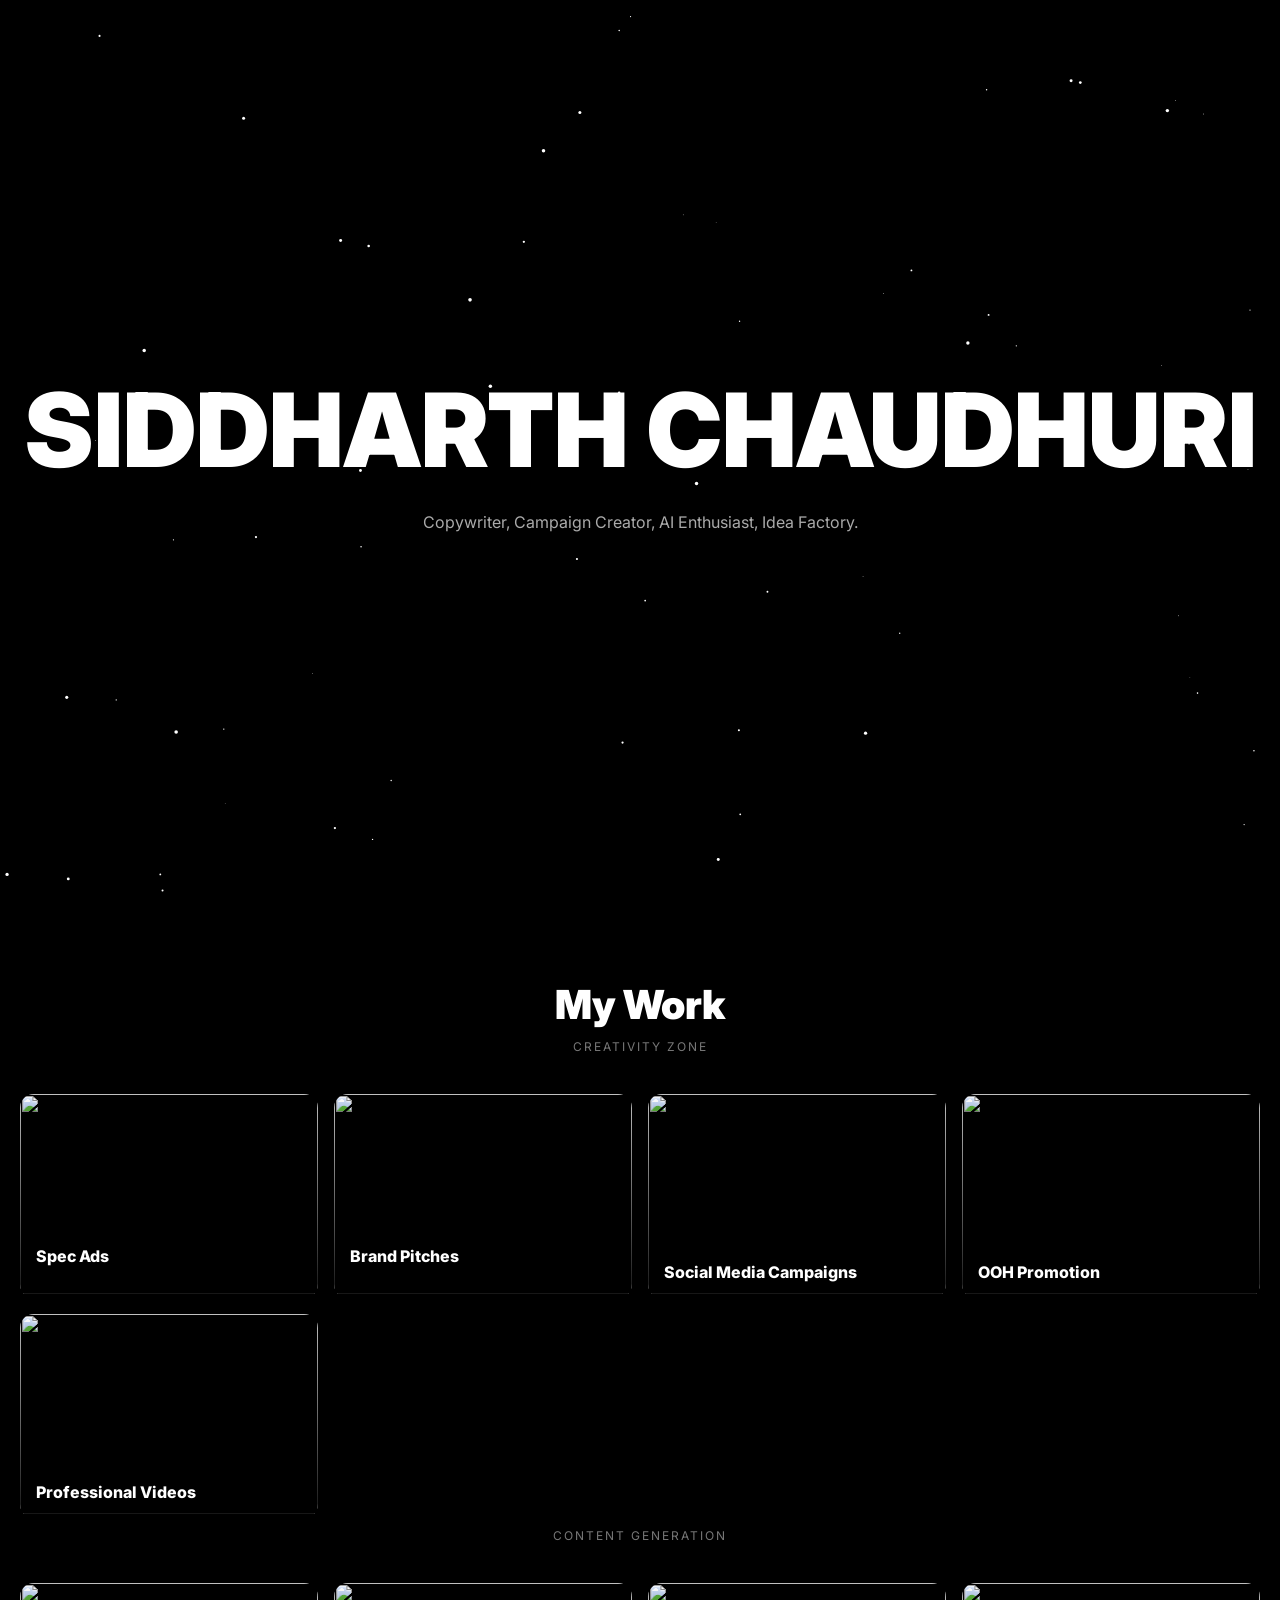
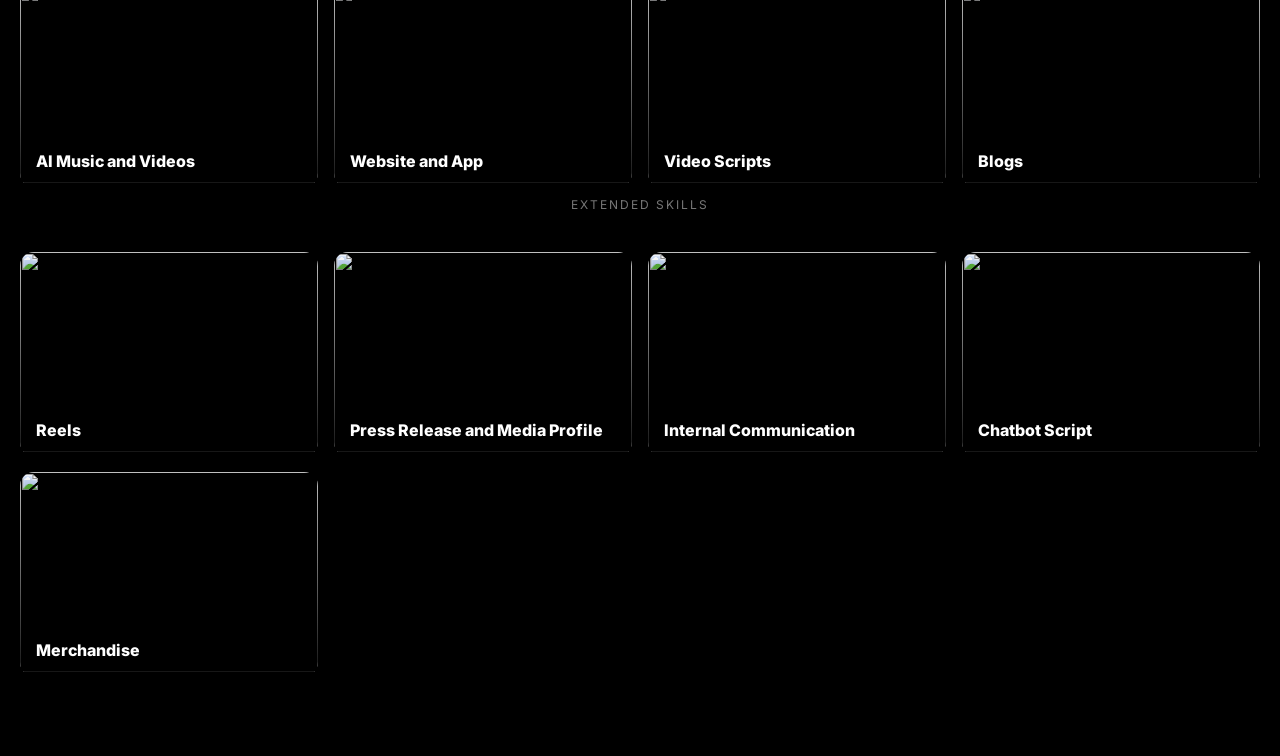
==== index.html @ 596e74a8 "Update index.html" ====
<!DOCTYPE html>
<html>
<head>
  <title>Siddharth | Portfolio</title>
  <meta name="viewport" content="width=device-width, initial-scale=1.0">

  <style>
    @import url('https://fonts.googleapis.com/css2?family=Inter:wght@400;600;800;900&display=swap');

    body {
      margin: 0;
      background: black;
      color: white;
      font-family: 'Inter', sans-serif;
    }

    canvas {
      position: fixed;
      inset: 0;
      z-index: 1;
    }

    .hero {
      height: 100vh;
      display: flex;
      justify-content: center;
      align-items: center;
      flex-direction: column;
      position: relative;
      z-index: 2;
      text-align: center;
    }

    h1 {
      font-size: clamp(48px, 8vw, 120px);
      font-weight: 900;
      margin: 0;
    }

    .subtitle {
      color: #aaa;
      margin-top: 20px;
    }

    .section {
      padding: 80px 20px;
      position: relative;
      z-index: 2;
    }

    .title {
      text-align: center;
      font-size: 40px;
      font-weight: 900;
    }

    .group-label {
      text-align: center;
      font-size: 12px;
      color: #777;
      margin: 10px 0 40px;
      letter-spacing: 2px;
    }

    .grid {
      display: grid;
      grid-template-columns: repeat(4, 1fr);
      gap: 16px;
      max-width: 1400px;
      margin: auto;
    }

    .card {
      border-radius: 14px;
      overflow: hidden;
      cursor: pointer;
      position: relative;
    }

    .card img {
      width: 100%;
      height: 200px;
      object-fit: cover;
      transition: 0.4s;
    }

    .card:hover img {
      transform: scale(1.05);
    }

    .overlay {
      position: absolute;
      inset: 0;
      padding: 16px;
      display: flex;
      flex-direction: column;
      justify-content: flex-end;
      background: linear-gradient(to top, rgba(0,0,0,0.9), transparent);
    }

    .card-title {
      font-weight: 800;
      font-size: 16px;
    }

    .card-desc {
      font-size: 13px;
      color: #ccc;
      opacity: 0;
      transform: translateY(10px);
      transition: 0.3s;
    }

    .card:hover .card-desc {
      opacity: 1;
      transform: translateY(0);
    }

    .modal {
      position: fixed;
      inset: 0;
      background: rgba(0,0,0,0.9);
      display: none;
      justify-content: center;
      align-items: center;
      z-index: 10;
    }

    .modal-box {
      background: #111;
      width: 90%;
      max-width: 750px;
      border-radius: 12px;
      overflow: hidden;
    }

    .modal-header {
      padding: 20px;
      border-bottom: 1px solid #222;
    }

    .modal-title {
      font-weight: 800;
      font-size: 20px;
    }

    .modal-desc {
      font-size: 14px;
      color: #aaa;
      margin-top: 4px;
    }

    .modal-content {
      padding: 20px;
      max-height: 60vh;
      overflow-y: auto;
    }

    .subsection {
      margin-bottom: 20px;
    }

    .sub-title {
      font-size: 12px;
      letter-spacing: 2px;
      color: #777;
      margin-bottom: 10px;
    }

    .link {
      display: flex;
      justify-content: space-between;
      padding: 14px;
      margin-bottom: 8px;
      background: #1a1a1a;
      border-radius: 8px;
      text-decoration: none;
      color: white;
    }

    .link:hover {
      background: #2a2a2a;
    }
  </style>
</head>

<body>

<canvas id="bg"></canvas>

<div class="hero">
  <h1>SIDDHARTH CHAUDHURI</h1>
  <div class="subtitle">
    Copywriter, Campaign Creator, AI Enthusiast, Idea Factory.
  </div>
</div>

<div class="section">
  <div class="title">My Work</div>

  <div class="group-label">CREATIVITY ZONE</div>
  <div class="grid">

    <div class="card" onclick="openModal('Spec Ads')">
      <img src="https://images.unsplash.com/photo-1580907826414-5345a5aa68ad">
      <div class="overlay">
        <div class="card-title">Spec Ads</div>
        <div class="card-desc">Would've Could've Should've</div>
      </div>
    </div>

    <div class="card" onclick="openModal('Brand Pitches')">
      <img src="https://images.unsplash.com/photo-1549281899-f75600a24107">
      <div class="overlay">
        <div class="card-title">Brand Pitches</div>
        <div class="card-desc">Campaign-ready creativity</div>
      </div>
    </div>

    <div class="card" onclick="openModal('Social Media Campaigns & Creatives')">
      <img src="https://images.unsplash.com/photo-1553532435-93d532a45f15">
      <div class="overlay">
        <div class="card-title">Social Media Campaigns</div>
      </div>
    </div>

    <div class="card" onclick="openModal('Out Of House (OOH) Promotion')">
      <img src="https://images.unsplash.com/photo-1513757378314-e46255f6ed16">
      <div class="overlay">
        <div class="card-title">OOH Promotion</div>
      </div>
    </div>

    <div class="card" onclick="openModal('Professional Videos')">
      <img src="https://images.unsplash.com/photo-1577190651915-bf62d54d5b36">
      <div class="overlay">
        <div class="card-title">Professional Videos</div>
      </div>
    </div>

  </div>

  <div class="group-label">CONTENT GENERATION</div>
  <div class="grid">

    <div class="card" onclick="openModal('AI Music and Videos')">
      <img src="https://encrypted-tbn0.gstatic.com/images?q=tbn:ANd9GcRfQ64HCB6G8Ox2LeapjadP2AKLArIkEZE8Xw&s">
      <div class="overlay"><div class="card-title">AI Music and Videos</div></div>
    </div>

    <div class="card" onclick="openModal('Website and App')">
      <img src="https://mockuptree.com/wp-content/uploads/edd/2018/12/Web-Showcase-Mockup-Creator.jpg">
      <div class="overlay"><div class="card-title">Website and App</div></div>
    </div>

    <div class="card" onclick="openModal('Video Scripts')">
      <img src="https://images.unsplash.com/photo-1434030216411-0b793f4b4173">
      <div class="overlay"><div class="card-title">Video Scripts</div></div>
    </div>

    <div class="card" onclick="openModal('Blogs')">
      <img src="https://images.unsplash.com/reserve/LJIZlzHgQ7WPSh5KVTCB_Typewriter.jpg">
      <div class="overlay"><div class="card-title">Blogs</div></div>
    </div>

  </div>

  <div class="group-label">EXTENDED SKILLS</div>
  <div class="grid">

    <div class="card" onclick="openModal('Reels')">
      <img src="https://images.unsplash.com/photo-1485846234645-a62644f84728">
      <div class="overlay"><div class="card-title">Reels</div></div>
    </div>

    <div class="card" onclick="openModal('Press Release and Media Profile')">
      <img src="https://images.unsplash.com/photo-1504711434969-e33886168f5c">
      <div class="overlay"><div class="card-title">Press Release and Media Profile</div></div>
    </div>

    <div class="card" onclick="openModal('Internal Communication')">
      <img src="https://images.unsplash.com/photo-1521790361543-f645cf042ec4">
      <div class="overlay"><div class="card-title">Internal Communication</div></div>
    </div>

    <div class="card" onclick="openModal('Chatbot Script')">
      <img src="https://images.unsplash.com/photo-1684369175833-4b445ad6bfb5">
      <div class="overlay"><div class="card-title">Chatbot Script</div></div>
    </div>

    <div class="card" onclick="openModal('Merchandise')">
      <img src="https://images.unsplash.com/photo-1642294490133-632a5b3bd36a">
      <div class="overlay"><div class="card-title">Merchandise</div></div>
    </div>

  </div>

</div>

<div class="modal" id="modal" onclick="if(event.target.id==='modal')closeModal()">
  <div class="modal-box" id="modalBox"></div>
</div>

<script>const data = {

"Spec Ads": {
desc: "Would've Could've Should've",
subsections: [{
title: "",
items: [
{ title: "KFC | English", url: "https://docs.google.com/presentation/d/1TkJzWFiDSZduiwr3WXeuj_yAXJZtJxYgHU42grRExqI/edit?usp=sharing" },
{ title: "Olly | English", url: "https://docs.google.com/presentation/d/16x3HOnKIveE58Q9ZbIfTcsfx3tBBBOJkAvLMkrJ5siI/edit?usp=sharing" },
{ title: "Casper | English", url: "https://docs.google.com/presentation/d/1crgikIbC654uu3lt7T_iRd4a0NzFRAmNOu5PUzejw2M/edit?usp=sharing" }
]}]
},

"Brand Pitches": {
desc: "Campaign-ready creativity",
subsections: [{
title: "",
items: [
{ title: "Bobakat Pitch | English", url: "https://docs.google.com/presentation/d/1wmT9WiZ8lD6SsX0PZKAoiy7hvcKYXyiU/edit" },
{ title: "Apsara Ice Cream Pitch | English + Hindi", url: "https://docs.google.com/presentation/d/1TDQfuX41TiGsqTE-CgpwKZTZKHwMeFz-d5djOjakjF8/edit?usp=sharing" },
{ title: "Tribe Pitch | English + Hindi", url: "https://docs.google.com/presentation/d/1VzPZtLMSkiCoS4hv1BNO2NztnfvVyu5NAQ9DLlYxcWI/edit?usp=sharing" },
{ title: "KDM Pitch | English + Hindi", url: "https://docs.google.com/presentation/d/1aeF9DVbnmBoZU3MCvSZzWHF7rFYTkslkG4lXYZuwqR4/edit?usp=sharing" },
{ title: "Camlin Pitch | English + Hindi", url: "https://docs.google.com/presentation/d/16L28fI9Dle9RJbPJGeGIhqjJKRQQQoNH/edit" },
{ title: "ZIGLY Pitch | English + Hindi", url: "https://docs.google.com/presentation/d/19bEpOJFjexwewrZlKrLVYvhg-_7EjgMt/edit" }
]}]
},

"Social Media Campaigns & Creatives": {
desc: "Scroll-stopping ideas and copy",
subsections: [
{
title: "Social Media Campaigns",
items: [
{ title: "CG - Independence Day Mini Campaign | English", url: "https://docs.google.com/presentation/d/1hpN0wRj3HFa3JQN8mgGYw890vykHbWmhOCOnyRbtKcI/edit?usp=sharing" },
{ title: "Bobakat - Valentine's Week Campaign | English", url: "https://docs.google.com/presentation/d/1M3NuDMqUNMQvFfp14LT65TLzXwowFORQnr7MbxGww7U/edit?usp=sharing" },
{ title: "Bobakat - 50% Off Campaign | English", url: "https://docs.google.com/presentation/d/1tPdguOdNQl1XfIUPQdSd3-K8YWaf4IqUP5QZkf8Vuto/edit?usp=sharing" },
{ title: "2baconil - Diwali Social Media Campaign | English + Hindi", url: "https://docs.google.com/presentation/d/1n0cRyMt-R0Su5ujouYB0XtFucv9jPGqYNxCQcsh4Jzg/edit?usp=sharing" }
]
},
{
title: "Standalone Posts",
items: [
{ title: "2baconil - Halloween | English", url: "https://drive.google.com/file/d/1oveqVhqAlxsRw9e5Az86YapX9X6VLfgu/view?usp=sharing" },
{ title: "CG - Halloween | English", url: "https://drive.google.com/file/d/1POb2VEBpvO7jLRSN3n4MZ4JdFKc0Mx3u/view?usp=sharing" },
{ title: "2baconil - Lung Test World Cancer Day | English", url: "https://drive.google.com/file/d/19hMdxD29QlkbyFXpPMLKL2LCohjpWWWN/view" },
{ title: "Being Human Clothing - Accessories | English", url: "https://drive.google.com/file/d/14u1P9xcd33EGVqovyOWUTI38gx-dMssu/view" },
{ title: "CG Power - Product Categories | English", url: "https://drive.google.com/file/d/1KvsGgIZ-RginILmaQR-OdSxbVayrCBFm/view" },
{ title: "Never Grow Up x Good Wave - Fundraiser | English", url: "https://drive.google.com/file/d/1Lpn6UyTb-m3mJBlzoUdc2I1rAe_qRNtK/view" },
{ title: "Stratzy - An Ideal Trader | English", url: "https://drive.google.com/file/d/1LgS0ko_R-rc0lCGoot-D9XPDGDSH-dHp/view" },
{ title: "Winn Foods - Winner Winner Chicken Dinner | English", url: "https://drive.google.com/file/d/1-3S1Jyg66iXY98qi5ddvGnwTtzWPm4LE/view" },
{ title: "Amazon - Bazaar Engagement | English + Hindi", url: "https://drive.google.com/file/d/1OG6CC1BJ0LIuDrKl24ggiQ_s5bqjgiGp/view" }
]
}
]
},

"Out Of House (OOH) Promotion": {
desc: "Making streets speak",
subsections: [{
title: "",
items: [
{ title: "Apsara Ice Creams", url: "https://docs.google.com/presentation/d/1BbgWdJdM9dMpXreFV4-qy_qLkoRPp5KqEABpukBcZPw/edit?usp=sharing" },
{ title: "Bobakat x Lollapalooza - Store Branding", url: "https://docs.google.com/presentation/d/1fsMn1BfDNRgAQispzzGqQYDLolH0MuN9kKB3rzCXnv4/edit?usp=sharing" },
{ title: "Beeing Social - Standee", url: "https://drive.google.com/file/d/1cpU9slEcCNOvQayP2G4gZshnOHpYNXfC/view" },
{ title: "Dotom - 20 Minutes Accessibility Promotion", url: "https://drive.google.com/file/d/12CsGTW-ju5b-f7hYn8c5AQY_QUjkkMPs/view" }
]}]
},

"Professional Videos": {
desc: "Big ideas, beautifully told",
subsections: [{
title: "",
items: [
{ title: "Stratzy - NIFTY Dip Podcast : Hindi", url: "https://drive.google.com/file/d/1mV_qdKqieWIJA_YgZMv5E7xMUddjkMWc/view" },
{ title: "Stratzy - NIFTY Downfall Podcast : Hindi", url: "https://drive.google.com/file/d/1a1cP80MOp6ApkTs25zAeAVUYEwuBDTFG/view" },
{ title: "Stratzy - Traders of India Podcast : Hindi", url: "https://drive.google.com/file/d/1Bn1McHbdnMIaG10kd0r7Hdib9dbsF2s_/view" },
{ title: "CG - Extra Caring Fiance : Hindi", url: "https://drive.google.com/file/d/1AaqDbTtGqapR3UkAgr98JE2ssaIwW-7z/view?usp=sharing" },
{ title: "Winn - Garba Madness : Hindi", url: "https://drive.google.com/file/d/1tFKU_YDE4pgR2enFZiuaG5fZ8z4Z5wnP/view?usp=sharing" }
]}]
},"AI Music and Videos": {
desc: "Artificial Intelligence meets Authentic Emotion",
subsections: [{
title: "",
items: [
{ title: "Aposan - Brand Film", url: "https://drive.google.com/file/d/1te-UvFs0b5fLTq3B-boPrTC6sZdp1b9P/view?usp=sharing" },
{ title: "2baconil - Christmas Song", url: "https://drive.google.com/file/d/11MZDR5agfSgcXDMn8N6-2lHca8hjZpZI/view" },
{ title: "CG – Diwali Anthem", url: "https://drive.google.com/file/d/11MZDR5agfSgcXDMn8N6-2lHca8hjZpZI/view" },
{ title: "CG – Ganpati AI Video", url: "https://drive.google.com/file/d/1kMd0XaMqv0FvKcJZjq1U-kGdkex8P7ZB/view" },
{ title: "CG – New Year AI Video", url: "https://drive.google.com/file/d/1enf1Mf1Ptpa0_BD_ixeuVMfQs1zMhNQO/view" },
{ title: "Camlin - Astronaut Dreams", url: "https://drive.google.com/file/d/1HILoxH1vQaKmkw7UyE72iSyFsb-TyGhG/view" },
{ title: "Fraganta – Heer Ranjha Anthem", url: "https://drive.google.com/file/d/1aptBKxYHifuTPjTOY9pqX3gGuU92viJj/view" },
{ title: "Fraganta – Jogi Anthem", url: "https://drive.google.com/file/d/19XOnzBwzm9877ODNgSrs4DiAbsQMxjN4/view" },
{ title: "Winn – Halloween", url: "https://drive.google.com/file/d/1grUCan7Dj2Vl1YqRt4hPBh1kz1lXeydI/view" },
{ title: "Winnn – Anthem", url: "https://drive.google.com/file/d/1juTog6a4Ewm9t5W1nbHOxdtlpvHnv1P_/view" }
]}]
},

"Website and App": {
desc: "Digital spaces with soul",
subsections: [{
title: "",
items: [
{ title: "Bold & Bae - Website", url: "https://drive.google.com/file/d/1WYMGQglIuxFIaKci0Tkyk4fJWAhDCMc6/view" },
{ title: "Fraganta - Website", url: "https://drive.google.com/file/d/1LYI4cIKCQBaWGOiIVIQgc61k0aoqzE4w/view" },
{ title: "Stratzy - App Onboarding", url: "https://drive.google.com/file/d/10R4jyP3Efti-MJC9dzWk9dtkiohQ0cuC/view" },
{ title: "Stratzy - Website", url: "https://drive.google.com/file/d/1OKaCpMGe5_3H6F2nb1NSDyXzVXJFKQJv/view" }
]}]
},

"Video Scripts": {
desc: "Stories made for screens",
subsections: [{
title: "",
items: [
{ title: "Amazon - Father’s Day", url: "https://docs.google.com/document/d/18rlQVBoYG0-23edJij0Hj3ABktu6lZWH/edit" },
{ title: "HUL - Paani Ki Kahaani", url: "https://docs.google.com/document/d/1lAipVwlvYzEsMvGTywEiE39XmyomUeea/edit" },
{ title: "Netflix - Recruitment Ad", url: "https://docs.google.com/document/d/1Uwff60KlBaDbrXwSV3Yx7nRqPXZs4q2A/edit" },
{ title: "Never Grow Up - Mental Health Reel", url: "https://docs.google.com/document/d/1CpgbipjBq84miPsCvW_eFMQbr4LVwhWZ/edit" },
{ title: "Never Grow Up - Women’s Day", url: "https://docs.google.com/document/d/1Ywjw9WP_mMLSLTLfbJc9LRpIO2ScTUBi/edit" },
{ title: "Sanofi - Pride Month", url: "https://docs.google.com/document/d/1EjCzothVJm9T8SDdf8LfiNGj7BmoFRfb/edit" },
{ title: "Stratzy - Husn Parody", url: "https://docs.google.com/document/d/1gqC6nhmktIB0h4r5tImBjw9Kcz5qHNHI/edit" }
]}]
},

"Blogs": {
desc: "Stories that think, feel, and inform",
subsections: [
{
title: "Original",
items: [
{ title: "Goodwave Foundation - Emotional Depletion", url: "https://docs.google.com/document/d/1FRJoKFIkM7376nyA3g5VqDDi5BXhyT2-/edit" },
{ title: "Never Grow Up - Employee Happiness", url: "https://docs.google.com/document/d/1bppBBRUyOWYFx6w3kZnUszqlEnqkwykE/edit" },
{ title: "Never Grow Up - Mental Health at Work", url: "https://docs.google.com/document/d/1Qy58hlJ1A1EqDZaZio_aCMt2jHlxQQME/edit" },
{ title: "SPRD - Barrier-less Simulation", url: "https://docs.google.com/document/d/1rJHE-LyI9byPflySgq3bvC0o6k9acQdx/edit" }
]
},
{
title: "AI Assisted",
items: [
{ title: "Bold & Bae - The Meaning of Bae", url: "https://docs.google.com/document/d/1cuI2EsqQJDG0bPu3eW3HtNpa-rYKbLdX/edit" },
{ title: "Brandniti - Colour Theory in Marketing", url: "https://docs.google.com/document/d/1zrzRwN-0Fx-p4FRgIxSaPdIem87iMG_5/edit" },
{ title: "Propfynd - Maharashtra RERA QR Code System", url: "https://docs.google.com/document/d/1WwRooEJmjn5NHZ8gvtR0VDCxPgx6Ssqu/edit" },
{ title: "Proptranxact - Investing in BKC", url: "https://docs.google.com/document/d/1KiFi-UCwrjXPpREW0dfCBIO2CfrImbPA/edit" }
]
}
]
},

"Reels": {
desc: "Tiny films with big feelings",
subsections: [{
title: "",
items: [
{ title: "Bobakat - Christmas Week", url: "https://drive.google.com/file/d/12trTbC9ASrZSRy9eZB8I6VLzOGQtcexw/view?usp=sharing" },
{ title: "Bold & Bae - Lonely", url: "https://drive.google.com/file/d/1fqUlwK77s-aBW5nihfzeZcrdAJM0dHsP/view" },
{ title: "Bold & Bae - No Way", url: "https://drive.google.com/file/d/1JBkvQzVRe4gy_ziCpA4MMdaBLmqTnPdQ/view" },
{ title: "Brandniti - Watchu Doin", url: "https://drive.google.com/file/d/1fcE0CMoIcts-OeMuDv_Ve5nLrcS6NJPu/view" },
{ title: "Stratzy - Informational", url: "https://drive.google.com/file/d/1Li9RXWOpYNmN-QJlf39CqNjwtIQidIwt/view" },
{ title: "Stratzy - Promotional", url: "https://drive.google.com/file/d/1LngSO56Qrsfelb2h9RBT3NVVP4W1Mcai/view" },
{ title: "Stratzy - Windows SFX", url: "https://drive.google.com/file/d/1MAdSYeblDX7g8EIyTpOY6ZT-8QdfaIPl/view" },
{ title: "Stratzy - Reporter Scam", url: "https://drive.google.com/file/d/1aMjCM9h5_GgvP8yP8qoFYZ6PMWJKe3GE/view" }
]}]
},

"Press Release and Media Profile": {
desc: "Brand stories, told to the world",
subsections: [{
title: "",
items: [
{ title: "Fraganta Media Profile", url: "https://docs.google.com/document/d/1M8SziAGlFiP7q4sRxWnRk_6m36OOpJxk/edit" },
{ title: "Supersox - 40 Under", url: "https://docs.google.com/document/d/1oYnz4SGVI99oR035jFSFeJLGGQxXIqXQ/edit" },
{ title: "SuperSox - Budget Quote", url: "https://docs.google.com/document/d/1e94eBnKoFyXkO6L1FcBoz8X_W67-9eYz/edit" },
{ title: "SuperSox - Company Profile", url: "https://docs.google.com/document/d/1u00qP1tFpjZd6iRrxOFzGsAVCSvQrO4b/edit" },
{ title: "VIP - Chaddi Pe Gaddi PR", url: "https://docs.google.com/document/d/17Z2Ig_kjDm1mkaKJefB0Fnt2mhOzKj-l/edit" },
{ title: "VIP - Kerala Blasters PR", url: "https://docs.google.com/document/d/1sD-irov1c-5TBOl-WgkaJC2uJQbT-zNa/edit" }
]}]
},

"Internal Communication": {
desc: "Where company messages find heart",
subsections: [{
title: "",
items: [
{ title: "CACTUS - Caffeine Conversations", url: "https://drive.google.com/file/d/1KKQdtXdPWisKd27XvbTeNcqdrPhmS-cD/view" },
{ title: "HUL - Paani Ki Kahani", url: "https://drive.google.com/file/d/18KOttyIJNVkgxZYxRPEN272_qMrZph6y/view" },
{ title: "Radix - Rewards Mailer", url: "https://drive.google.com/file/d/1Qek6RQArCsRPaai3vp3bH7cnX06j_96_/view" },
{ title: "Writer Corp - LinkedIn Learning", url: "https://drive.google.com/file/d/1waE2dxOvyfmbvjkCVfJolysMh_x3XG8i/view" },
{ title: "ZEE - Voting Phase 7", url: "https://drive.google.com/file/d/1M4dnVIg3pRMsdrWNSUDjBdnQ9eO--soc/view" },
{ title: "ZEE5 - Blood Donation", url: "https://drive.google.com/file/d/1-IeQuy4uYwGOT4zZX8QlWrVF8nxqSyjx/view" }
]}]
},

"Chatbot Script": {
desc: "Conversations with character",
subsections: [{
title: "",
items: [
{ title: "Jadika Cargo Agencies - Chatbot Script", url: "https://drive.google.com/file/d/1KfWd0byplIF0R9E8IOQX74oWs2LaUyBn/view" }
]}]
},

"Merchandise": {
desc: "Reppable designs",
subsections: [{
title: "",
items: [
{ title: "Never Grow Up - Don’t Assume Gender", url: "https://drive.google.com/file/d/1A5jottwIe6xYgq2OZqfRlI7ueiNRuueL/view" },
{ title: "Never Grow Up - Non Binary", url: "https://drive.google.com/file/d/181cS7yB_SDqcfaFrPblQ04JqxhhywxGW/view" },
{ title: "Never Grow Up - Genderfluid", url: "https://drive.google.com/file/d/1yTz-HoSs6eHwTvB4jkECSZUi9giNiHZZ/view" }
]}]
}

};

// OPEN MODAL
function openModal(key) {
const modal = document.getElementById("modal");
const body = document.getElementById("modalBody");

const section = data[key];

body.innerHTML = `
<h2 style="margin-bottom:5px;">${key}</h2>
<p style="color:#aaa; margin-bottom:20px;">${section.desc}</p>
${
section.subsections.map(sub => `
${sub.title ? `<h4 style="margin-top:20px; color:#777;">${sub.title}</h4>` : ""}
${sub.items.map(item => `
<a href="${item.url}" target="_blank" 
style="display:flex; justify-content:space-between; padding:14px; margin-bottom:10px;
border-radius:10px; text-decoration:none; color:white; background:rgba(255,255,255,0.05);">
<span>${item.title}</span><span>→</span>
</a>
`).join("")}
`).join("")
}
`;

modal.style.display = "flex";
}

// CLOSE MODAL
function closeModal(e) {
if (e.target.id === "modal") {
document.getElementById("modal").style.display = "none";
}
}
</script>
<script>

// ⭐ OPTIMISED STARS (SMOOTH, NO LAG)

const canvas = document.getElementById("bg");
const ctx = canvas.getContext("2d");

let scale = window.devicePixelRatio > 1 ? 0.5 : 1;

function resizeCanvas() {
  canvas.width = window.innerWidth * scale;
  canvas.height = window.innerHeight * scale;
  canvas.style.width = window.innerWidth + "px";
  canvas.style.height = window.innerHeight + "px";
  ctx.setTransform(scale, 0, 0, scale, 0, 0);
}

resizeCanvas();
window.addEventListener("resize", resizeCanvas);

let particles = Array.from({ length: 70 }, () => ({
  x: Math.random() * window.innerWidth,
  y: Math.random() * window.innerHeight,
  vx: (Math.random() - 0.5) * 0.15,
  vy: (Math.random() - 0.5) * 0.15,
  size: Math.random() * 1.5 + 0.3
}));

function animateStars() {
  ctx.clearRect(0, 0, canvas.width, canvas.height);

  ctx.fillStyle = "white";

  for (let i = 0; i < particles.length; i++) {
    let p = particles[i];

    p.x += p.vx;
    p.y += p.vy;

    if (p.x < 0) p.x = window.innerWidth;
    if (p.x > window.innerWidth) p.x = 0;
    if (p.y < 0) p.y = window.innerHeight;
    if (p.y > window.innerHeight) p.y = 0;

    ctx.beginPath();
    ctx.arc(p.x, p.y, p.size, 0, Math.PI * 2);
    ctx.fill();
  }

  requestAnimationFrame(animateStars);
}

animateStars();


// ✅ FIXED MODAL (USES YOUR STRUCTURE)
function openModal(sectionName) {
  const section = data[sectionName];
  const box = document.getElementById("modalBox");

  box.innerHTML = `
    <div class="modal-header">
      <div class="modal-title">${sectionName}</div>
      <div class="modal-desc">${section.desc || ""}</div>
    </div>

    <div class="modal-content">
      ${section.subsections.map(sub => `
        <div class="subsection">
          ${sub.title ? `<div class="sub-title">${sub.title}</div>` : ""}
          ${sub.items.map(item => `
            <a href="${item.url}" target="_blank" class="link">
              ${item.title} <span>→</span>
            </a>
          `).join("")}
        </div>
      `).join("")}
    </div>
  `;

  document.getElementById("modal").style.display = "flex";
}


// ✅ CLOSE MODAL
function closeModal() {
  document.getElementById("modal").style.display = "none";
}


// ❌ REMOVE BLUE/PURPLE LINK COLOR
document.addEventListener("click", e => {
  if (e.target.tagName === "A") {
    e.target.style.color = "white";
  }
});

</script>
</body>
</html>
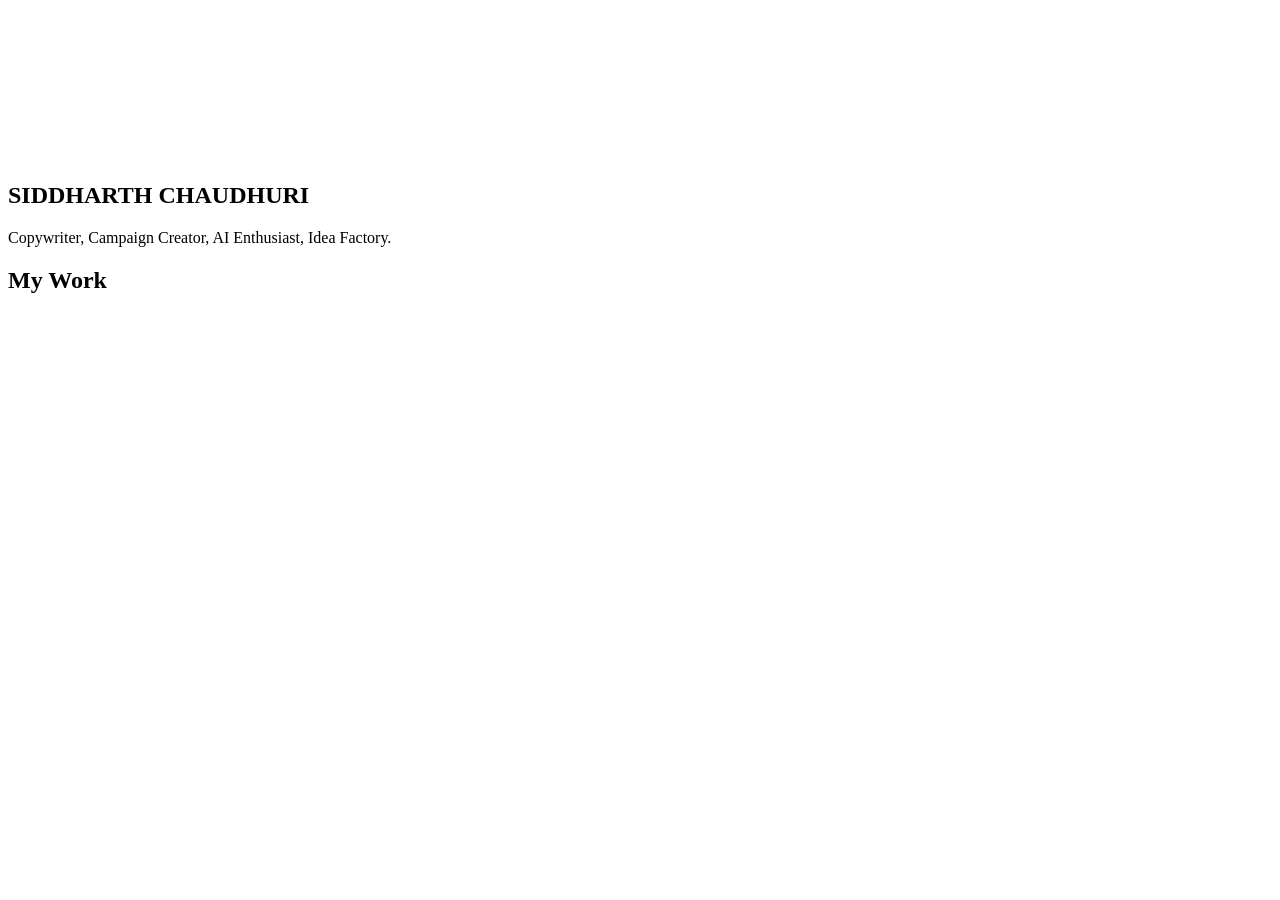
==== commit 55e38331: "Update index.html" ====
--- a/index.html
+++ b/index.html
@@ -1,651 +1,37 @@
 <!DOCTYPE html>
-<html>
+<html lang="en">
 <head>
+  <meta charset="UTF-8" />
+  <meta name="viewport" content="width=device-width, initial-scale=1.0"/>
   <title>Siddharth | Portfolio</title>
-  <meta name="viewport" content="width=device-width, initial-scale=1.0">
 
-  <style>
-    @import url('https://fonts.googleapis.com/css2?family=Inter:wght@400;600;800;900&display=swap');
-
-    body {
-      margin: 0;
-      background: black;
-      color: white;
-      font-family: 'Inter', sans-serif;
-    }
-
-    canvas {
-      position: fixed;
-      inset: 0;
-      z-index: 1;
-    }
-
-    .hero {
-      height: 100vh;
-      display: flex;
-      justify-content: center;
-      align-items: center;
-      flex-direction: column;
-      position: relative;
-      z-index: 2;
-      text-align: center;
-    }
-
-    h1 {
-      font-size: clamp(48px, 8vw, 120px);
-      font-weight: 900;
-      margin: 0;
-    }
-
-    .subtitle {
-      color: #aaa;
-      margin-top: 20px;
-    }
-
-    .section {
-      padding: 80px 20px;
-      position: relative;
-      z-index: 2;
-    }
-
-    .title {
-      text-align: center;
-      font-size: 40px;
-      font-weight: 900;
-    }
-
-    .group-label {
-      text-align: center;
-      font-size: 12px;
-      color: #777;
-      margin: 10px 0 40px;
-      letter-spacing: 2px;
-    }
-
-    .grid {
-      display: grid;
-      grid-template-columns: repeat(4, 1fr);
-      gap: 16px;
-      max-width: 1400px;
-      margin: auto;
-    }
-
-    .card {
-      border-radius: 14px;
-      overflow: hidden;
-      cursor: pointer;
-      position: relative;
-    }
-
-    .card img {
-      width: 100%;
-      height: 200px;
-      object-fit: cover;
-      transition: 0.4s;
-    }
-
-    .card:hover img {
-      transform: scale(1.05);
-    }
-
-    .overlay {
-      position: absolute;
-      inset: 0;
-      padding: 16px;
-      display: flex;
-      flex-direction: column;
-      justify-content: flex-end;
-      background: linear-gradient(to top, rgba(0,0,0,0.9), transparent);
-    }
-
-    .card-title {
-      font-weight: 800;
-      font-size: 16px;
-    }
-
-    .card-desc {
-      font-size: 13px;
-      color: #ccc;
-      opacity: 0;
-      transform: translateY(10px);
-      transition: 0.3s;
-    }
-
-    .card:hover .card-desc {
-      opacity: 1;
-      transform: translateY(0);
-    }
-
-    .modal {
-      position: fixed;
-      inset: 0;
-      background: rgba(0,0,0,0.9);
-      display: none;
-      justify-content: center;
-      align-items: center;
-      z-index: 10;
-    }
-
-    .modal-box {
-      background: #111;
-      width: 90%;
-      max-width: 750px;
-      border-radius: 12px;
-      overflow: hidden;
-    }
-
-    .modal-header {
-      padding: 20px;
-      border-bottom: 1px solid #222;
-    }
-
-    .modal-title {
-      font-weight: 800;
-      font-size: 20px;
-    }
-
-    .modal-desc {
-      font-size: 14px;
-      color: #aaa;
-      margin-top: 4px;
-    }
-
-    .modal-content {
-      padding: 20px;
-      max-height: 60vh;
-      overflow-y: auto;
-    }
-
-    .subsection {
-      margin-bottom: 20px;
-    }
-
-    .sub-title {
-      font-size: 12px;
-      letter-spacing: 2px;
-      color: #777;
-      margin-bottom: 10px;
-    }
-
-    .link {
-      display: flex;
-      justify-content: space-between;
-      padding: 14px;
-      margin-bottom: 8px;
-      background: #1a1a1a;
-      border-radius: 8px;
-      text-decoration: none;
-      color: white;
-    }
-
-    .link:hover {
-      background: #2a2a2a;
-    }
-  </style>
+  <link rel="stylesheet" href="style.css" />
 </head>
 
 <body>
 
-<canvas id="bg"></canvas>
+  <!-- HERO -->
+  <section class="hero">
+    <canvas id="bg"></canvas>
 
-<div class="hero">
-  <h1>SIDDHARTH CHAUDHURI</h1>
-  <div class="subtitle">
-    Copywriter, Campaign Creator, AI Enthusiast, Idea Factory.
-  </div>
-</div>
+    <div class="hero-content">
+      <h1>SIDDHARTH CHAUDHURI</h1>
+      <p>Copywriter, Campaign Creator, AI Enthusiast, Idea Factory.</p>
+    </div>
+  </section>
 
-<div class="section">
-  <div class="title">My Work</div>
+  <!-- WORK -->
+  <section class="work">
+    <h2>My Work</h2>
+    <div id="grid"></div>
+  </section>
 
-  <div class="group-label">CREATIVITY ZONE</div>
-  <div class="grid">
-
-    <div class="card" onclick="openModal('Spec Ads')">
-      <img src="https://images.unsplash.com/photo-1580907826414-5345a5aa68ad">
-      <div class="overlay">
-        <div class="card-title">Spec Ads</div>
-        <div class="card-desc">Would've Could've Should've</div>
-      </div>
-    </div>
-
-    <div class="card" onclick="openModal('Brand Pitches')">
-      <img src="https://images.unsplash.com/photo-1549281899-f75600a24107">
-      <div class="overlay">
-        <div class="card-title">Brand Pitches</div>
-        <div class="card-desc">Campaign-ready creativity</div>
-      </div>
-    </div>
-
-    <div class="card" onclick="openModal('Social Media Campaigns & Creatives')">
-      <img src="https://images.unsplash.com/photo-1553532435-93d532a45f15">
-      <div class="overlay">
-        <div class="card-title">Social Media Campaigns</div>
-      </div>
-    </div>
-
-    <div class="card" onclick="openModal('Out Of House (OOH) Promotion')">
-      <img src="https://images.unsplash.com/photo-1513757378314-e46255f6ed16">
-      <div class="overlay">
-        <div class="card-title">OOH Promotion</div>
-      </div>
-    </div>
-
-    <div class="card" onclick="openModal('Professional Videos')">
-      <img src="https://images.unsplash.com/photo-1577190651915-bf62d54d5b36">
-      <div class="overlay">
-        <div class="card-title">Professional Videos</div>
-      </div>
-    </div>
-
+  <!-- MODAL -->
+  <div id="modal" class="modal">
+    <div class="modal-box" id="modalBox"></div>
   </div>
 
-  <div class="group-label">CONTENT GENERATION</div>
-  <div class="grid">
+  <script src="script.js"></script>
 
-    <div class="card" onclick="openModal('AI Music and Videos')">
-      <img src="https://encrypted-tbn0.gstatic.com/images?q=tbn:ANd9GcRfQ64HCB6G8Ox2LeapjadP2AKLArIkEZE8Xw&s">
-      <div class="overlay"><div class="card-title">AI Music and Videos</div></div>
-    </div>
-
-    <div class="card" onclick="openModal('Website and App')">
-      <img src="https://mockuptree.com/wp-content/uploads/edd/2018/12/Web-Showcase-Mockup-Creator.jpg">
-      <div class="overlay"><div class="card-title">Website and App</div></div>
-    </div>
-
-    <div class="card" onclick="openModal('Video Scripts')">
-      <img src="https://images.unsplash.com/photo-1434030216411-0b793f4b4173">
-      <div class="overlay"><div class="card-title">Video Scripts</div></div>
-    </div>
-
-    <div class="card" onclick="openModal('Blogs')">
-      <img src="https://images.unsplash.com/reserve/LJIZlzHgQ7WPSh5KVTCB_Typewriter.jpg">
-      <div class="overlay"><div class="card-title">Blogs</div></div>
-    </div>
-
-  </div>
-
-  <div class="group-label">EXTENDED SKILLS</div>
-  <div class="grid">
-
-    <div class="card" onclick="openModal('Reels')">
-      <img src="https://images.unsplash.com/photo-1485846234645-a62644f84728">
-      <div class="overlay"><div class="card-title">Reels</div></div>
-    </div>
-
-    <div class="card" onclick="openModal('Press Release and Media Profile')">
-      <img src="https://images.unsplash.com/photo-1504711434969-e33886168f5c">
-      <div class="overlay"><div class="card-title">Press Release and Media Profile</div></div>
-    </div>
-
-    <div class="card" onclick="openModal('Internal Communication')">
-      <img src="https://images.unsplash.com/photo-1521790361543-f645cf042ec4">
-      <div class="overlay"><div class="card-title">Internal Communication</div></div>
-    </div>
-
-    <div class="card" onclick="openModal('Chatbot Script')">
-      <img src="https://images.unsplash.com/photo-1684369175833-4b445ad6bfb5">
-      <div class="overlay"><div class="card-title">Chatbot Script</div></div>
-    </div>
-
-    <div class="card" onclick="openModal('Merchandise')">
-      <img src="https://images.unsplash.com/photo-1642294490133-632a5b3bd36a">
-      <div class="overlay"><div class="card-title">Merchandise</div></div>
-    </div>
-
-  </div>
-
-</div>
-
-<div class="modal" id="modal" onclick="if(event.target.id==='modal')closeModal()">
-  <div class="modal-box" id="modalBox"></div>
-</div>
-
-<script>const data = {
-
-"Spec Ads": {
-desc: "Would've Could've Should've",
-subsections: [{
-title: "",
-items: [
-{ title: "KFC | English", url: "https://docs.google.com/presentation/d/1TkJzWFiDSZduiwr3WXeuj_yAXJZtJxYgHU42grRExqI/edit?usp=sharing" },
-{ title: "Olly | English", url: "https://docs.google.com/presentation/d/16x3HOnKIveE58Q9ZbIfTcsfx3tBBBOJkAvLMkrJ5siI/edit?usp=sharing" },
-{ title: "Casper | English", url: "https://docs.google.com/presentation/d/1crgikIbC654uu3lt7T_iRd4a0NzFRAmNOu5PUzejw2M/edit?usp=sharing" }
-]}]
-},
-
-"Brand Pitches": {
-desc: "Campaign-ready creativity",
-subsections: [{
-title: "",
-items: [
-{ title: "Bobakat Pitch | English", url: "https://docs.google.com/presentation/d/1wmT9WiZ8lD6SsX0PZKAoiy7hvcKYXyiU/edit" },
-{ title: "Apsara Ice Cream Pitch | English + Hindi", url: "https://docs.google.com/presentation/d/1TDQfuX41TiGsqTE-CgpwKZTZKHwMeFz-d5djOjakjF8/edit?usp=sharing" },
-{ title: "Tribe Pitch | English + Hindi", url: "https://docs.google.com/presentation/d/1VzPZtLMSkiCoS4hv1BNO2NztnfvVyu5NAQ9DLlYxcWI/edit?usp=sharing" },
-{ title: "KDM Pitch | English + Hindi", url: "https://docs.google.com/presentation/d/1aeF9DVbnmBoZU3MCvSZzWHF7rFYTkslkG4lXYZuwqR4/edit?usp=sharing" },
-{ title: "Camlin Pitch | English + Hindi", url: "https://docs.google.com/presentation/d/16L28fI9Dle9RJbPJGeGIhqjJKRQQQoNH/edit" },
-{ title: "ZIGLY Pitch | English + Hindi", url: "https://docs.google.com/presentation/d/19bEpOJFjexwewrZlKrLVYvhg-_7EjgMt/edit" }
-]}]
-},
-
-"Social Media Campaigns & Creatives": {
-desc: "Scroll-stopping ideas and copy",
-subsections: [
-{
-title: "Social Media Campaigns",
-items: [
-{ title: "CG - Independence Day Mini Campaign | English", url: "https://docs.google.com/presentation/d/1hpN0wRj3HFa3JQN8mgGYw890vykHbWmhOCOnyRbtKcI/edit?usp=sharing" },
-{ title: "Bobakat - Valentine's Week Campaign | English", url: "https://docs.google.com/presentation/d/1M3NuDMqUNMQvFfp14LT65TLzXwowFORQnr7MbxGww7U/edit?usp=sharing" },
-{ title: "Bobakat - 50% Off Campaign | English", url: "https://docs.google.com/presentation/d/1tPdguOdNQl1XfIUPQdSd3-K8YWaf4IqUP5QZkf8Vuto/edit?usp=sharing" },
-{ title: "2baconil - Diwali Social Media Campaign | English + Hindi", url: "https://docs.google.com/presentation/d/1n0cRyMt-R0Su5ujouYB0XtFucv9jPGqYNxCQcsh4Jzg/edit?usp=sharing" }
-]
-},
-{
-title: "Standalone Posts",
-items: [
-{ title: "2baconil - Halloween | English", url: "https://drive.google.com/file/d/1oveqVhqAlxsRw9e5Az86YapX9X6VLfgu/view?usp=sharing" },
-{ title: "CG - Halloween | English", url: "https://drive.google.com/file/d/1POb2VEBpvO7jLRSN3n4MZ4JdFKc0Mx3u/view?usp=sharing" },
-{ title: "2baconil - Lung Test World Cancer Day | English", url: "https://drive.google.com/file/d/19hMdxD29QlkbyFXpPMLKL2LCohjpWWWN/view" },
-{ title: "Being Human Clothing - Accessories | English", url: "https://drive.google.com/file/d/14u1P9xcd33EGVqovyOWUTI38gx-dMssu/view" },
-{ title: "CG Power - Product Categories | English", url: "https://drive.google.com/file/d/1KvsGgIZ-RginILmaQR-OdSxbVayrCBFm/view" },
-{ title: "Never Grow Up x Good Wave - Fundraiser | English", url: "https://drive.google.com/file/d/1Lpn6UyTb-m3mJBlzoUdc2I1rAe_qRNtK/view" },
-{ title: "Stratzy - An Ideal Trader | English", url: "https://drive.google.com/file/d/1LgS0ko_R-rc0lCGoot-D9XPDGDSH-dHp/view" },
-{ title: "Winn Foods - Winner Winner Chicken Dinner | English", url: "https://drive.google.com/file/d/1-3S1Jyg66iXY98qi5ddvGnwTtzWPm4LE/view" },
-{ title: "Amazon - Bazaar Engagement | English + Hindi", url: "https://drive.google.com/file/d/1OG6CC1BJ0LIuDrKl24ggiQ_s5bqjgiGp/view" }
-]
-}
-]
-},
-
-"Out Of House (OOH) Promotion": {
-desc: "Making streets speak",
-subsections: [{
-title: "",
-items: [
-{ title: "Apsara Ice Creams", url: "https://docs.google.com/presentation/d/1BbgWdJdM9dMpXreFV4-qy_qLkoRPp5KqEABpukBcZPw/edit?usp=sharing" },
-{ title: "Bobakat x Lollapalooza - Store Branding", url: "https://docs.google.com/presentation/d/1fsMn1BfDNRgAQispzzGqQYDLolH0MuN9kKB3rzCXnv4/edit?usp=sharing" },
-{ title: "Beeing Social - Standee", url: "https://drive.google.com/file/d/1cpU9slEcCNOvQayP2G4gZshnOHpYNXfC/view" },
-{ title: "Dotom - 20 Minutes Accessibility Promotion", url: "https://drive.google.com/file/d/12CsGTW-ju5b-f7hYn8c5AQY_QUjkkMPs/view" }
-]}]
-},
-
-"Professional Videos": {
-desc: "Big ideas, beautifully told",
-subsections: [{
-title: "",
-items: [
-{ title: "Stratzy - NIFTY Dip Podcast : Hindi", url: "https://drive.google.com/file/d/1mV_qdKqieWIJA_YgZMv5E7xMUddjkMWc/view" },
-{ title: "Stratzy - NIFTY Downfall Podcast : Hindi", url: "https://drive.google.com/file/d/1a1cP80MOp6ApkTs25zAeAVUYEwuBDTFG/view" },
-{ title: "Stratzy - Traders of India Podcast : Hindi", url: "https://drive.google.com/file/d/1Bn1McHbdnMIaG10kd0r7Hdib9dbsF2s_/view" },
-{ title: "CG - Extra Caring Fiance : Hindi", url: "https://drive.google.com/file/d/1AaqDbTtGqapR3UkAgr98JE2ssaIwW-7z/view?usp=sharing" },
-{ title: "Winn - Garba Madness : Hindi", url: "https://drive.google.com/file/d/1tFKU_YDE4pgR2enFZiuaG5fZ8z4Z5wnP/view?usp=sharing" }
-]}]
-},"AI Music and Videos": {
-desc: "Artificial Intelligence meets Authentic Emotion",
-subsections: [{
-title: "",
-items: [
-{ title: "Aposan - Brand Film", url: "https://drive.google.com/file/d/1te-UvFs0b5fLTq3B-boPrTC6sZdp1b9P/view?usp=sharing" },
-{ title: "2baconil - Christmas Song", url: "https://drive.google.com/file/d/11MZDR5agfSgcXDMn8N6-2lHca8hjZpZI/view" },
-{ title: "CG – Diwali Anthem", url: "https://drive.google.com/file/d/11MZDR5agfSgcXDMn8N6-2lHca8hjZpZI/view" },
-{ title: "CG – Ganpati AI Video", url: "https://drive.google.com/file/d/1kMd0XaMqv0FvKcJZjq1U-kGdkex8P7ZB/view" },
-{ title: "CG – New Year AI Video", url: "https://drive.google.com/file/d/1enf1Mf1Ptpa0_BD_ixeuVMfQs1zMhNQO/view" },
-{ title: "Camlin - Astronaut Dreams", url: "https://drive.google.com/file/d/1HILoxH1vQaKmkw7UyE72iSyFsb-TyGhG/view" },
-{ title: "Fraganta – Heer Ranjha Anthem", url: "https://drive.google.com/file/d/1aptBKxYHifuTPjTOY9pqX3gGuU92viJj/view" },
-{ title: "Fraganta – Jogi Anthem", url: "https://drive.google.com/file/d/19XOnzBwzm9877ODNgSrs4DiAbsQMxjN4/view" },
-{ title: "Winn – Halloween", url: "https://drive.google.com/file/d/1grUCan7Dj2Vl1YqRt4hPBh1kz1lXeydI/view" },
-{ title: "Winnn – Anthem", url: "https://drive.google.com/file/d/1juTog6a4Ewm9t5W1nbHOxdtlpvHnv1P_/view" }
-]}]
-},
-
-"Website and App": {
-desc: "Digital spaces with soul",
-subsections: [{
-title: "",
-items: [
-{ title: "Bold & Bae - Website", url: "https://drive.google.com/file/d/1WYMGQglIuxFIaKci0Tkyk4fJWAhDCMc6/view" },
-{ title: "Fraganta - Website", url: "https://drive.google.com/file/d/1LYI4cIKCQBaWGOiIVIQgc61k0aoqzE4w/view" },
-{ title: "Stratzy - App Onboarding", url: "https://drive.google.com/file/d/10R4jyP3Efti-MJC9dzWk9dtkiohQ0cuC/view" },
-{ title: "Stratzy - Website", url: "https://drive.google.com/file/d/1OKaCpMGe5_3H6F2nb1NSDyXzVXJFKQJv/view" }
-]}]
-},
-
-"Video Scripts": {
-desc: "Stories made for screens",
-subsections: [{
-title: "",
-items: [
-{ title: "Amazon - Father’s Day", url: "https://docs.google.com/document/d/18rlQVBoYG0-23edJij0Hj3ABktu6lZWH/edit" },
-{ title: "HUL - Paani Ki Kahaani", url: "https://docs.google.com/document/d/1lAipVwlvYzEsMvGTywEiE39XmyomUeea/edit" },
-{ title: "Netflix - Recruitment Ad", url: "https://docs.google.com/document/d/1Uwff60KlBaDbrXwSV3Yx7nRqPXZs4q2A/edit" },
-{ title: "Never Grow Up - Mental Health Reel", url: "https://docs.google.com/document/d/1CpgbipjBq84miPsCvW_eFMQbr4LVwhWZ/edit" },
-{ title: "Never Grow Up - Women’s Day", url: "https://docs.google.com/document/d/1Ywjw9WP_mMLSLTLfbJc9LRpIO2ScTUBi/edit" },
-{ title: "Sanofi - Pride Month", url: "https://docs.google.com/document/d/1EjCzothVJm9T8SDdf8LfiNGj7BmoFRfb/edit" },
-{ title: "Stratzy - Husn Parody", url: "https://docs.google.com/document/d/1gqC6nhmktIB0h4r5tImBjw9Kcz5qHNHI/edit" }
-]}]
-},
-
-"Blogs": {
-desc: "Stories that think, feel, and inform",
-subsections: [
-{
-title: "Original",
-items: [
-{ title: "Goodwave Foundation - Emotional Depletion", url: "https://docs.google.com/document/d/1FRJoKFIkM7376nyA3g5VqDDi5BXhyT2-/edit" },
-{ title: "Never Grow Up - Employee Happiness", url: "https://docs.google.com/document/d/1bppBBRUyOWYFx6w3kZnUszqlEnqkwykE/edit" },
-{ title: "Never Grow Up - Mental Health at Work", url: "https://docs.google.com/document/d/1Qy58hlJ1A1EqDZaZio_aCMt2jHlxQQME/edit" },
-{ title: "SPRD - Barrier-less Simulation", url: "https://docs.google.com/document/d/1rJHE-LyI9byPflySgq3bvC0o6k9acQdx/edit" }
-]
-},
-{
-title: "AI Assisted",
-items: [
-{ title: "Bold & Bae - The Meaning of Bae", url: "https://docs.google.com/document/d/1cuI2EsqQJDG0bPu3eW3HtNpa-rYKbLdX/edit" },
-{ title: "Brandniti - Colour Theory in Marketing", url: "https://docs.google.com/document/d/1zrzRwN-0Fx-p4FRgIxSaPdIem87iMG_5/edit" },
-{ title: "Propfynd - Maharashtra RERA QR Code System", url: "https://docs.google.com/document/d/1WwRooEJmjn5NHZ8gvtR0VDCxPgx6Ssqu/edit" },
-{ title: "Proptranxact - Investing in BKC", url: "https://docs.google.com/document/d/1KiFi-UCwrjXPpREW0dfCBIO2CfrImbPA/edit" }
-]
-}
-]
-},
-
-"Reels": {
-desc: "Tiny films with big feelings",
-subsections: [{
-title: "",
-items: [
-{ title: "Bobakat - Christmas Week", url: "https://drive.google.com/file/d/12trTbC9ASrZSRy9eZB8I6VLzOGQtcexw/view?usp=sharing" },
-{ title: "Bold & Bae - Lonely", url: "https://drive.google.com/file/d/1fqUlwK77s-aBW5nihfzeZcrdAJM0dHsP/view" },
-{ title: "Bold & Bae - No Way", url: "https://drive.google.com/file/d/1JBkvQzVRe4gy_ziCpA4MMdaBLmqTnPdQ/view" },
-{ title: "Brandniti - Watchu Doin", url: "https://drive.google.com/file/d/1fcE0CMoIcts-OeMuDv_Ve5nLrcS6NJPu/view" },
-{ title: "Stratzy - Informational", url: "https://drive.google.com/file/d/1Li9RXWOpYNmN-QJlf39CqNjwtIQidIwt/view" },
-{ title: "Stratzy - Promotional", url: "https://drive.google.com/file/d/1LngSO56Qrsfelb2h9RBT3NVVP4W1Mcai/view" },
-{ title: "Stratzy - Windows SFX", url: "https://drive.google.com/file/d/1MAdSYeblDX7g8EIyTpOY6ZT-8QdfaIPl/view" },
-{ title: "Stratzy - Reporter Scam", url: "https://drive.google.com/file/d/1aMjCM9h5_GgvP8yP8qoFYZ6PMWJKe3GE/view" }
-]}]
-},
-
-"Press Release and Media Profile": {
-desc: "Brand stories, told to the world",
-subsections: [{
-title: "",
-items: [
-{ title: "Fraganta Media Profile", url: "https://docs.google.com/document/d/1M8SziAGlFiP7q4sRxWnRk_6m36OOpJxk/edit" },
-{ title: "Supersox - 40 Under", url: "https://docs.google.com/document/d/1oYnz4SGVI99oR035jFSFeJLGGQxXIqXQ/edit" },
-{ title: "SuperSox - Budget Quote", url: "https://docs.google.com/document/d/1e94eBnKoFyXkO6L1FcBoz8X_W67-9eYz/edit" },
-{ title: "SuperSox - Company Profile", url: "https://docs.google.com/document/d/1u00qP1tFpjZd6iRrxOFzGsAVCSvQrO4b/edit" },
-{ title: "VIP - Chaddi Pe Gaddi PR", url: "https://docs.google.com/document/d/17Z2Ig_kjDm1mkaKJefB0Fnt2mhOzKj-l/edit" },
-{ title: "VIP - Kerala Blasters PR", url: "https://docs.google.com/document/d/1sD-irov1c-5TBOl-WgkaJC2uJQbT-zNa/edit" }
-]}]
-},
-
-"Internal Communication": {
-desc: "Where company messages find heart",
-subsections: [{
-title: "",
-items: [
-{ title: "CACTUS - Caffeine Conversations", url: "https://drive.google.com/file/d/1KKQdtXdPWisKd27XvbTeNcqdrPhmS-cD/view" },
-{ title: "HUL - Paani Ki Kahani", url: "https://drive.google.com/file/d/18KOttyIJNVkgxZYxRPEN272_qMrZph6y/view" },
-{ title: "Radix - Rewards Mailer", url: "https://drive.google.com/file/d/1Qek6RQArCsRPaai3vp3bH7cnX06j_96_/view" },
-{ title: "Writer Corp - LinkedIn Learning", url: "https://drive.google.com/file/d/1waE2dxOvyfmbvjkCVfJolysMh_x3XG8i/view" },
-{ title: "ZEE - Voting Phase 7", url: "https://drive.google.com/file/d/1M4dnVIg3pRMsdrWNSUDjBdnQ9eO--soc/view" },
-{ title: "ZEE5 - Blood Donation", url: "https://drive.google.com/file/d/1-IeQuy4uYwGOT4zZX8QlWrVF8nxqSyjx/view" }
-]}]
-},
-
-"Chatbot Script": {
-desc: "Conversations with character",
-subsections: [{
-title: "",
-items: [
-{ title: "Jadika Cargo Agencies - Chatbot Script", url: "https://drive.google.com/file/d/1KfWd0byplIF0R9E8IOQX74oWs2LaUyBn/view" }
-]}]
-},
-
-"Merchandise": {
-desc: "Reppable designs",
-subsections: [{
-title: "",
-items: [
-{ title: "Never Grow Up - Don’t Assume Gender", url: "https://drive.google.com/file/d/1A5jottwIe6xYgq2OZqfRlI7ueiNRuueL/view" },
-{ title: "Never Grow Up - Non Binary", url: "https://drive.google.com/file/d/181cS7yB_SDqcfaFrPblQ04JqxhhywxGW/view" },
-{ title: "Never Grow Up - Genderfluid", url: "https://drive.google.com/file/d/1yTz-HoSs6eHwTvB4jkECSZUi9giNiHZZ/view" }
-]}]
-}
-
-};
-
-// OPEN MODAL
-function openModal(key) {
-const modal = document.getElementById("modal");
-const body = document.getElementById("modalBody");
-
-const section = data[key];
-
-body.innerHTML = `
-<h2 style="margin-bottom:5px;">${key}</h2>
-<p style="color:#aaa; margin-bottom:20px;">${section.desc}</p>
-${
-section.subsections.map(sub => `
-${sub.title ? `<h4 style="margin-top:20px; color:#777;">${sub.title}</h4>` : ""}
-${sub.items.map(item => `
-<a href="${item.url}" target="_blank" 
-style="display:flex; justify-content:space-between; padding:14px; margin-bottom:10px;
-border-radius:10px; text-decoration:none; color:white; background:rgba(255,255,255,0.05);">
-<span>${item.title}</span><span>→</span>
-</a>
-`).join("")}
-`).join("")
-}
-`;
-
-modal.style.display = "flex";
-}
-
-// CLOSE MODAL
-function closeModal(e) {
-if (e.target.id === "modal") {
-document.getElementById("modal").style.display = "none";
-}
-}
-</script>
-<script>
-
-// ⭐ OPTIMISED STARS (SMOOTH, NO LAG)
-
-const canvas = document.getElementById("bg");
-const ctx = canvas.getContext("2d");
-
-let scale = window.devicePixelRatio > 1 ? 0.5 : 1;
-
-function resizeCanvas() {
-  canvas.width = window.innerWidth * scale;
-  canvas.height = window.innerHeight * scale;
-  canvas.style.width = window.innerWidth + "px";
-  canvas.style.height = window.innerHeight + "px";
-  ctx.setTransform(scale, 0, 0, scale, 0, 0);
-}
-
-resizeCanvas();
-window.addEventListener("resize", resizeCanvas);
-
-let particles = Array.from({ length: 70 }, () => ({
-  x: Math.random() * window.innerWidth,
-  y: Math.random() * window.innerHeight,
-  vx: (Math.random() - 0.5) * 0.15,
-  vy: (Math.random() - 0.5) * 0.15,
-  size: Math.random() * 1.5 + 0.3
-}));
-
-function animateStars() {
-  ctx.clearRect(0, 0, canvas.width, canvas.height);
-
-  ctx.fillStyle = "white";
-
-  for (let i = 0; i < particles.length; i++) {
-    let p = particles[i];
-
-    p.x += p.vx;
-    p.y += p.vy;
-
-    if (p.x < 0) p.x = window.innerWidth;
-    if (p.x > window.innerWidth) p.x = 0;
-    if (p.y < 0) p.y = window.innerHeight;
-    if (p.y > window.innerHeight) p.y = 0;
-
-    ctx.beginPath();
-    ctx.arc(p.x, p.y, p.size, 0, Math.PI * 2);
-    ctx.fill();
-  }
-
-  requestAnimationFrame(animateStars);
-}
-
-animateStars();
-
-
-// ✅ FIXED MODAL (USES YOUR STRUCTURE)
-function openModal(sectionName) {
-  const section = data[sectionName];
-  const box = document.getElementById("modalBox");
-
-  box.innerHTML = `
-    <div class="modal-header">
-      <div class="modal-title">${sectionName}</div>
-      <div class="modal-desc">${section.desc || ""}</div>
-    </div>
-
-    <div class="modal-content">
-      ${section.subsections.map(sub => `
-        <div class="subsection">
-          ${sub.title ? `<div class="sub-title">${sub.title}</div>` : ""}
-          ${sub.items.map(item => `
-            <a href="${item.url}" target="_blank" class="link">
-              ${item.title} <span>→</span>
-            </a>
-          `).join("")}
-        </div>
-      `).join("")}
-    </div>
-  `;
-
-  document.getElementById("modal").style.display = "flex";
-}
-
-
-// ✅ CLOSE MODAL
-function closeModal() {
-  document.getElementById("modal").style.display = "none";
-}
-
-
-// ❌ REMOVE BLUE/PURPLE LINK COLOR
-document.addEventListener("click", e => {
-  if (e.target.tagName === "A") {
-    e.target.style.color = "white";
-  }
-});
-
-</script>
 </body>
 </html>
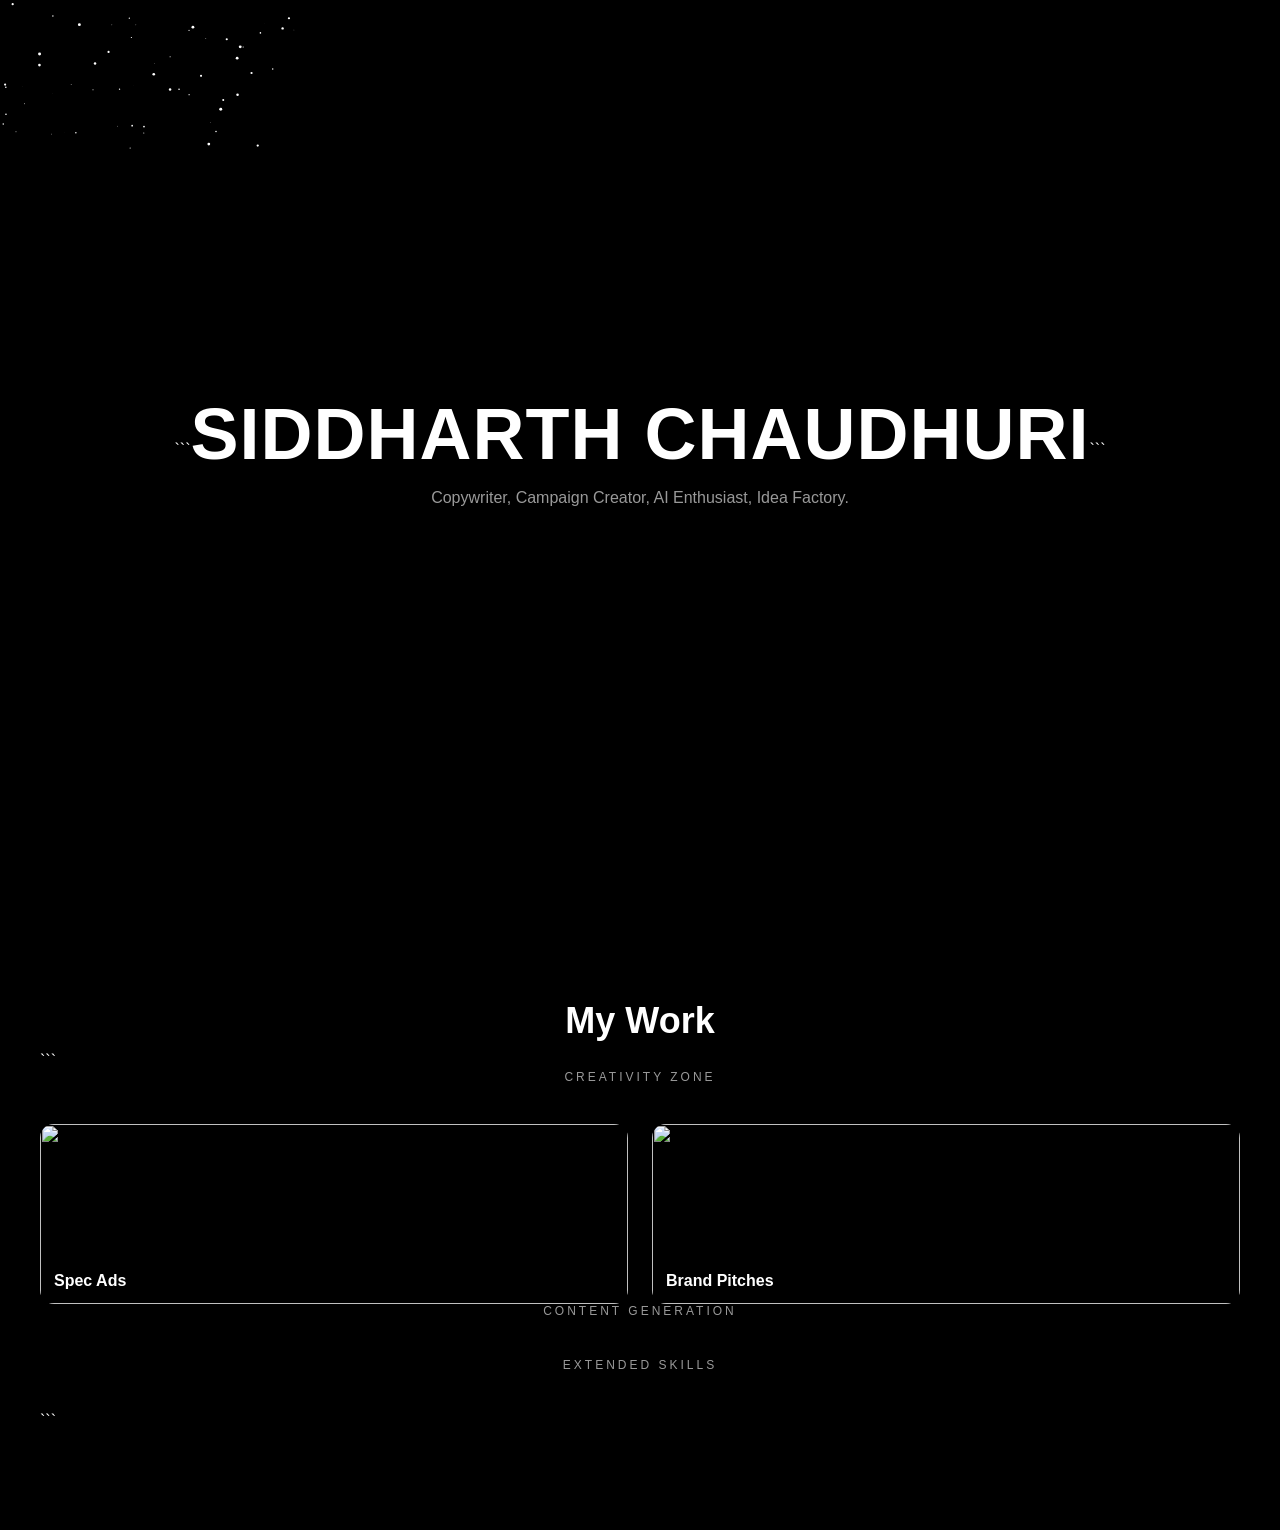
==== commit 155e6062: "Update index.html" ====
--- a/index.html
+++ b/index.html
@@ -1,9 +1,10 @@
 <!DOCTYPE html>
+
 <html lang="en">
 <head>
   <meta charset="UTF-8" />
   <meta name="viewport" content="width=device-width, initial-scale=1.0"/>
-  <title>Siddharth | Portfolio</title>
+  <title>Siddharth Chaudhuri</title>
 
   <link rel="stylesheet" href="style.css" />
 </head>
@@ -11,25 +12,57 @@
 <body>
 
   <!-- HERO -->
+
   <section class="hero">
     <canvas id="bg"></canvas>
 
-    <div class="hero-content">
-      <h1>SIDDHARTH CHAUDHURI</h1>
-      <p>Copywriter, Campaign Creator, AI Enthusiast, Idea Factory.</p>
-    </div>
+```
+<div class="hero-content">
+  <h1>SIDDHARTH CHAUDHURI</h1>
+  <p>Copywriter, Campaign Creator, AI Enthusiast, Idea Factory.</p>
+</div>
+```
+
   </section>
 
-  <!-- WORK -->
-  <section class="work">
+  <!-- PORTFOLIO -->
+
+  <section class="portfolio">
     <h2>My Work</h2>
-    <div id="grid"></div>
+
+```
+<div class="section-title">CREATIVITY ZONE</div>
+<div class="grid" id="grid"></div>
+
+<div class="section-title">CONTENT GENERATION</div>
+<div class="grid" id="grid2"></div>
+
+<div class="section-title">EXTENDED SKILLS</div>
+<div class="grid" id="grid3"></div>
+```
+
   </section>
 
   <!-- MODAL -->
-  <div id="modal" class="modal">
-    <div class="modal-box" id="modalBox"></div>
+
+  <div class="modal" id="modal">
+    <div class="modal-box" id="modalBox">
+      <div class="modal-header">
+        <img id="modalImg" src="" />
+        <div>
+          <div class="modal-title" id="modalTitle"></div>
+          <div class="modal-sub" id="modalSub"></div>
+        </div>
+      </div>
+
+```
+  <div class="modal-content" id="modalContent"></div>
+</div>
+```
+
   </div>
+
+  <script src="data.js"></script>
 
   <script src="script.js"></script>
 
--- a/style.css
+++ b/style.css
@@ -0,0 +1,205 @@
+* {
+  margin: 0;
+  padding: 0;
+  box-sizing: border-box;
+}
+
+body {
+  background: #000;
+  color: #fff;
+  font-family: -apple-system, BlinkMacSystemFont, "Segoe UI", Roboto, Helvetica, Arial, sans-serif;
+  overflow-x: hidden;
+}
+
+/* HERO SECTION */
+
+.hero {
+  position: relative;
+  height: 100vh;
+  display: flex;
+  align-items: center;
+  justify-content: center;
+  text-align: center;
+  padding: 0 20px;
+}
+
+.hero-content {
+  position: relative;
+  z-index: 2;
+}
+
+.hero h1 {
+  font-size: clamp(42px, 6vw, 72px);
+  font-weight: 800;
+  letter-spacing: 1px;
+}
+
+.hero p {
+  opacity: 0.6;
+  font-size: 16px;
+  margin-top: 14px;
+}
+
+/* CANVAS (STARS) */
+
+#bg {
+  position: absolute;
+  top: 0;
+  left: 0;
+  z-index: 0;
+}
+
+/* PORTFOLIO */
+
+.portfolio {
+  padding: 100px 40px;
+}
+
+.portfolio h2 {
+  text-align: center;
+  font-size: 36px;
+  margin-bottom: 10px;
+}
+
+.section-title {
+  text-align: center;
+  font-size: 12px;
+  letter-spacing: 3px;
+  opacity: 0.6;
+  margin-bottom: 40px;
+}
+
+/* GRID */
+
+.grid {
+  display: grid;
+  grid-template-columns: repeat(auto-fit, minmax(260px, 1fr));
+  gap: 24px;
+  max-width: 1200px;
+  margin: auto;
+}
+
+/* CARD */
+
+.card {
+  position: relative;
+  border-radius: 14px;
+  overflow: hidden;
+  cursor: pointer;
+  height: 180px;
+}
+
+.card img {
+  width: 100%;
+  height: 100%;
+  object-fit: cover;
+  transition: 0.4s;
+}
+
+.card:hover img {
+  transform: scale(1.05);
+}
+
+.card-title {
+  position: absolute;
+  bottom: 14px;
+  left: 14px;
+  font-weight: 600;
+}
+
+.card-desc {
+  position: absolute;
+  inset: 0;
+  background: rgba(0, 0, 0, 0.6);
+  display: flex;
+  align-items: center;
+  justify-content: center;
+  text-align: center;
+  padding: 20px;
+  opacity: 0;
+  transform: translateY(10px);
+  transition: 0.3s;
+}
+
+.card:hover .card-desc {
+  opacity: 1;
+  transform: translateY(0);
+}
+
+/* MODAL */
+
+.modal {
+  position: fixed;
+  inset: 0;
+  background: rgba(0, 0, 0, 0.85);
+  display: none;
+  justify-content: center;
+  align-items: center;
+  z-index: 10;
+}
+
+.modal-box {
+  background: #111;
+  width: 90%;
+  max-width: 700px;
+  border-radius: 12px;
+  overflow: hidden;
+}
+
+.modal-header {
+  display: flex;
+  gap: 15px;
+  padding: 20px;
+}
+
+.modal-header img {
+  width: 120px;
+  height: 70px;
+  object-fit: cover;
+  border-radius: 8px;
+}
+
+.modal-title {
+  font-size: 20px;
+}
+
+.modal-sub {
+  font-size: 14px;
+  opacity: 0.6;
+}
+
+.modal-content {
+  max-height: 60vh;
+  overflow-y: auto;
+  padding: 20px;
+}
+
+.modal-content a {
+  display: flex;
+  justify-content: space-between;
+  padding: 14px;
+  margin-bottom: 10px;
+  background: #1a1a1a;
+  border-radius: 8px;
+  text-decoration: none;
+  color: #fff;
+  transition: 0.2s;
+}
+
+.modal-content a:hover {
+  background: #2a2a2a;
+}
+
+/* REMOVE LINK COLORS */
+
+a {
+  color: inherit;
+}
+
+a:visited {
+  color: inherit;
+}
+
+a:active {
+  color: inherit;
+}
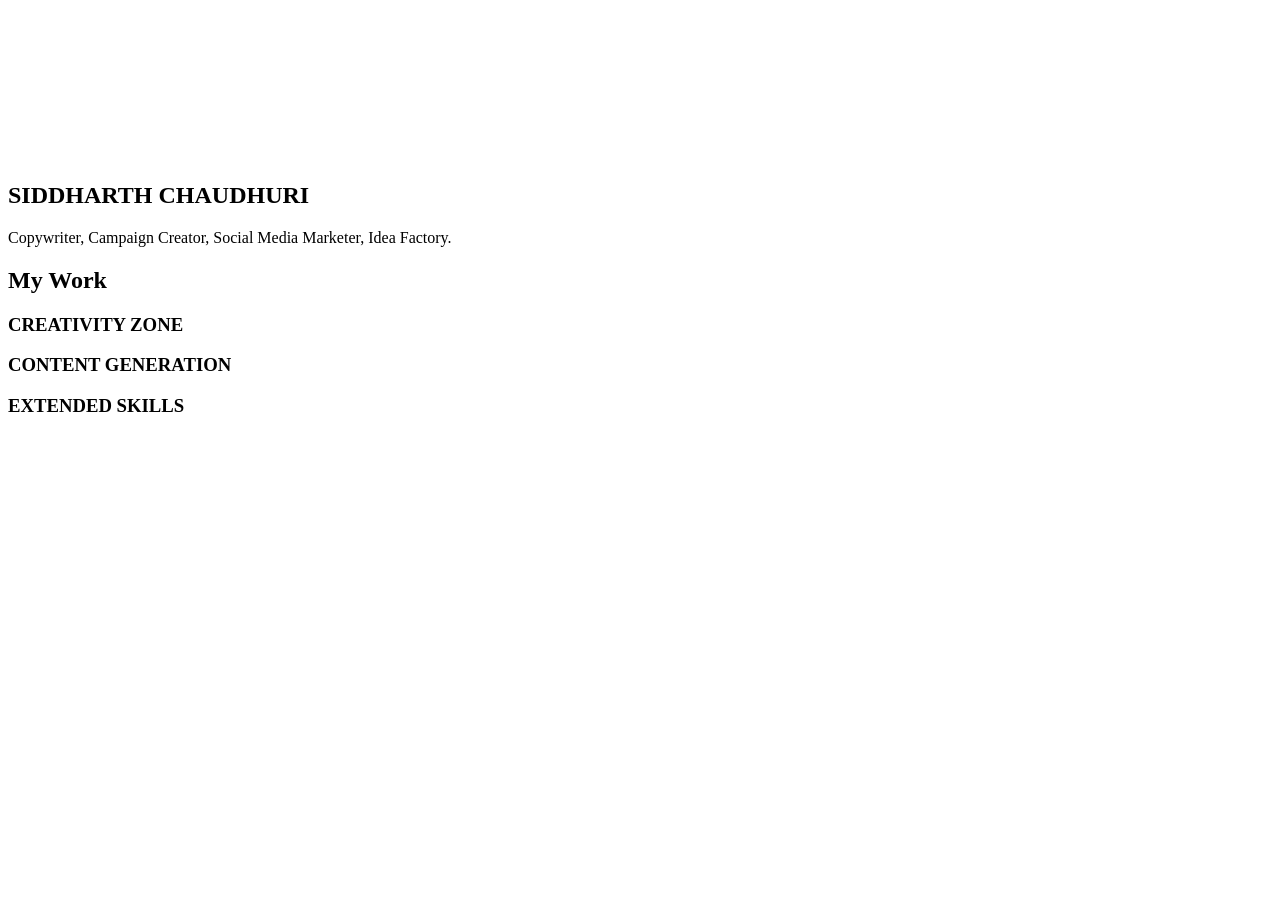
==== commit e5ccf811: "Update index.html" ====
--- a/index.html
+++ b/index.html
@@ -1,69 +1,44 @@
 <!DOCTYPE html>
-
 <html lang="en">
 <head>
-  <meta charset="UTF-8" />
-  <meta name="viewport" content="width=device-width, initial-scale=1.0"/>
+  <meta charset="UTF-8">
+  <meta name="viewport" content="width=device-width, initial-scale=1.0">
   <title>Siddharth Chaudhuri</title>
-
-  <link rel="stylesheet" href="style.css" />
+  <link rel="stylesheet" href="styles.css">
 </head>
 
 <body>
 
   <!-- HERO -->
-
   <section class="hero">
     <canvas id="bg"></canvas>
 
-```
-<div class="hero-content">
-  <h1>SIDDHARTH CHAUDHURI</h1>
-  <p>Copywriter, Campaign Creator, AI Enthusiast, Idea Factory.</p>
-</div>
-```
-
+    <div class="hero-content">
+      <h1>SIDDHARTH CHAUDHURI</h1>
+      <p>Copywriter, Campaign Creator, Social Media Marketer, Idea Factory.</p>
+    </div>
   </section>
 
   <!-- PORTFOLIO -->
-
   <section class="portfolio">
     <h2>My Work</h2>
 
-```
-<div class="section-title">CREATIVITY ZONE</div>
-<div class="grid" id="grid"></div>
+    <h3>CREATIVITY ZONE</h3>
+    <div id="grid"></div>
 
-<div class="section-title">CONTENT GENERATION</div>
-<div class="grid" id="grid2"></div>
+    <h3>CONTENT GENERATION</h3>
+    <div id="grid2"></div>
 
-<div class="section-title">EXTENDED SKILLS</div>
-<div class="grid" id="grid3"></div>
-```
-
+    <h3>EXTENDED SKILLS</h3>
+    <div id="grid3"></div>
   </section>
 
   <!-- MODAL -->
-
-  <div class="modal" id="modal">
-    <div class="modal-box" id="modalBox">
-      <div class="modal-header">
-        <img id="modalImg" src="" />
-        <div>
-          <div class="modal-title" id="modalTitle"></div>
-          <div class="modal-sub" id="modalSub"></div>
-        </div>
-      </div>
-
-```
-  <div class="modal-content" id="modalContent"></div>
-</div>
-```
-
+  <div id="modal" class="modal">
+    <div class="modal-box" id="modalBox"></div>
   </div>
 
-  <script src="data.js"></script>
-
+  <script src="portfolioData.js"></script>
   <script src="script.js"></script>
 
 </body>
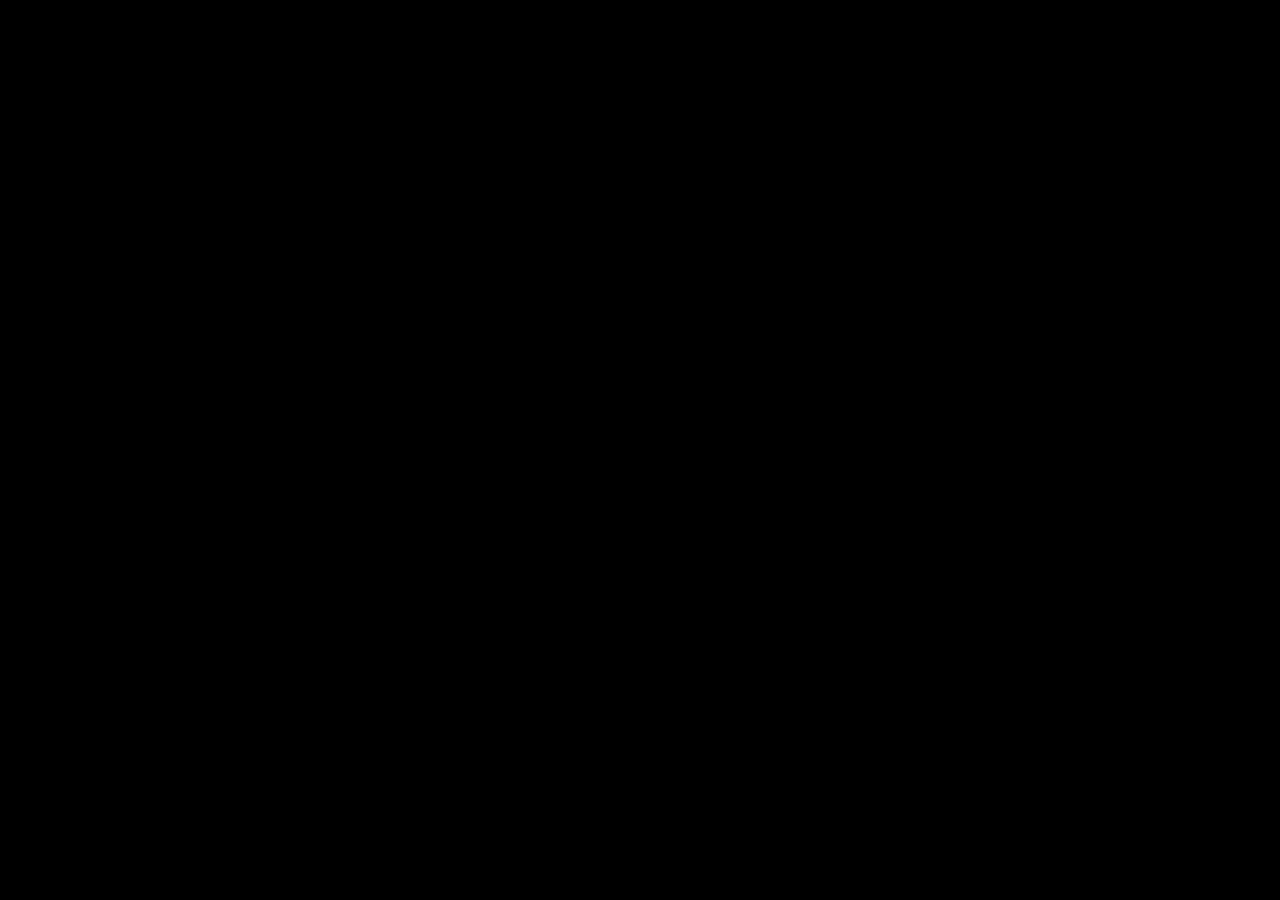
==== commit d65955f9: "Update index.html" ====
--- a/index.html
+++ b/index.html
@@ -2,43 +2,22 @@
 <html lang="en">
 <head>
   <meta charset="UTF-8">
+  <title>Siddharth Chaudhuri</title>
   <meta name="viewport" content="width=device-width, initial-scale=1.0">
-  <title>Siddharth Chaudhuri</title>
-  <link rel="stylesheet" href="styles.css">
+
+  <!-- Styles -->
+  <link rel="stylesheet" href="style.css">
 </head>
 
 <body>
 
-  <!-- HERO -->
-  <section class="hero">
-    <canvas id="bg"></canvas>
+  <!-- Sections will load here -->
+  <div id="hero"></div>
+  <div id="portfolio"></div>
+  <div id="contact"></div>
+  <div id="footer"></div>
 
-    <div class="hero-content">
-      <h1>SIDDHARTH CHAUDHURI</h1>
-      <p>Copywriter, Campaign Creator, Social Media Marketer, Idea Factory.</p>
-    </div>
-  </section>
-
-  <!-- PORTFOLIO -->
-  <section class="portfolio">
-    <h2>My Work</h2>
-
-    <h3>CREATIVITY ZONE</h3>
-    <div id="grid"></div>
-
-    <h3>CONTENT GENERATION</h3>
-    <div id="grid2"></div>
-
-    <h3>EXTENDED SKILLS</h3>
-    <div id="grid3"></div>
-  </section>
-
-  <!-- MODAL -->
-  <div id="modal" class="modal">
-    <div class="modal-box" id="modalBox"></div>
-  </div>
-
-  <script src="portfolioData.js"></script>
+  <!-- Script -->
   <script src="script.js"></script>
 
 </body>
--- a/style.css
+++ b/style.css
@@ -0,0 +1,141 @@
+* {
+  margin: 0;
+  padding: 0;
+  box-sizing: border-box;
+  font-family: Arial, sans-serif;
+}
+
+body {
+  background: black;
+  color: white;
+}
+
+/* HERO */
+.hero {
+  position: relative;
+  height: 100vh;
+  overflow: hidden;
+  display: flex;
+  align-items: center;
+  justify-content: center;
+  text-align: center;
+}
+
+#bg {
+  position: absolute;
+  width: 100%;
+  height: 100%;
+  z-index: 0;
+}
+
+.hero-content {
+  position: relative;
+  z-index: 2;
+}
+
+.hero h1 {
+  font-size: clamp(48px, 7vw, 90px);
+  font-weight: 800;
+}
+
+.hero p {
+  margin-top: 16px;
+  color: #aaa;
+  font-size: 16px;
+}
+
+/* PORTFOLIO */
+.portfolio {
+  padding: 80px 40px;
+  text-align: center;
+}
+
+.portfolio h2 {
+  font-size: 36px;
+  margin-bottom: 40px;
+}
+
+.portfolio h3 {
+  margin: 40px 0 20px;
+  font-size: 12px;
+  letter-spacing: 3px;
+  color: #777;
+}
+
+/* GRID */
+#grid, #grid2, #grid3 {
+  display: grid;
+  grid-template-columns: repeat(4, 1fr);
+  gap: 20px;
+}
+
+/* CARD */
+.card {
+  position: relative;
+  height: 180px;
+  border-radius: 12px;
+  overflow: hidden;
+  cursor: pointer;
+}
+
+.card img {
+  width: 100%;
+  height: 100%;
+  object-fit: cover;
+}
+
+.card-title {
+  position: absolute;
+  bottom: 10px;
+  left: 10px;
+  font-weight: bold;
+}
+
+/* HOVER DESC */
+.card-desc {
+  position: absolute;
+  inset: 0;
+  background: rgba(0,0,0,0.7);
+  opacity: 0;
+  display: flex;
+  align-items: center;
+  justify-content: center;
+  padding: 20px;
+  text-align: center;
+  transition: 0.3s;
+}
+
+.card:hover .card-desc {
+  opacity: 1;
+}
+
+/* MODAL */
+.modal {
+  position: fixed;
+  inset: 0;
+  background: rgba(0,0,0,0.8);
+  display: none;
+  align-items: center;
+  justify-content: center;
+}
+
+.modal-box {
+  background: #111;
+  width: 90%;
+  max-width: 700px;
+  border-radius: 12px;
+  padding: 20px;
+}
+
+.modal-item {
+  display: flex;
+  justify-content: space-between;
+  padding: 12px;
+  border-bottom: 1px solid #222;
+  text-decoration: none;
+  color: white;
+}
+
+.modal-item:hover {
+  background: #222;
+}
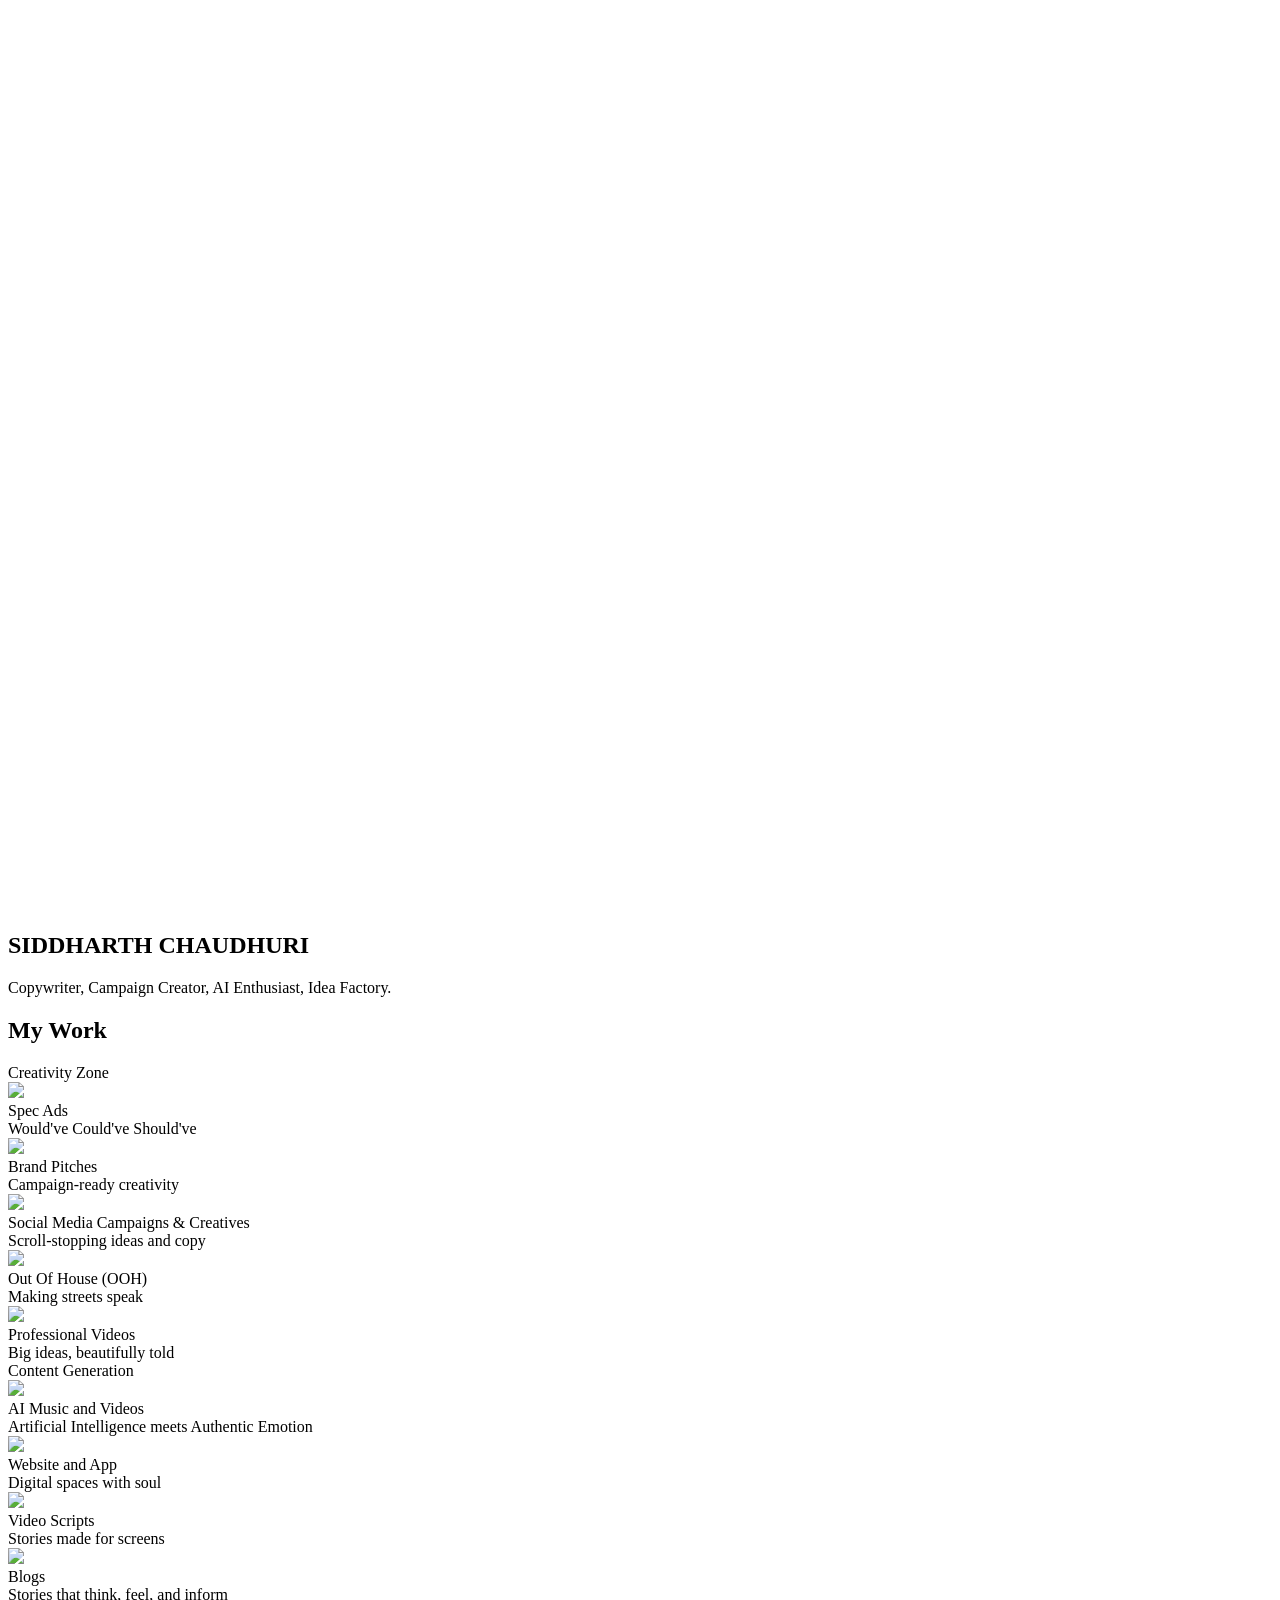
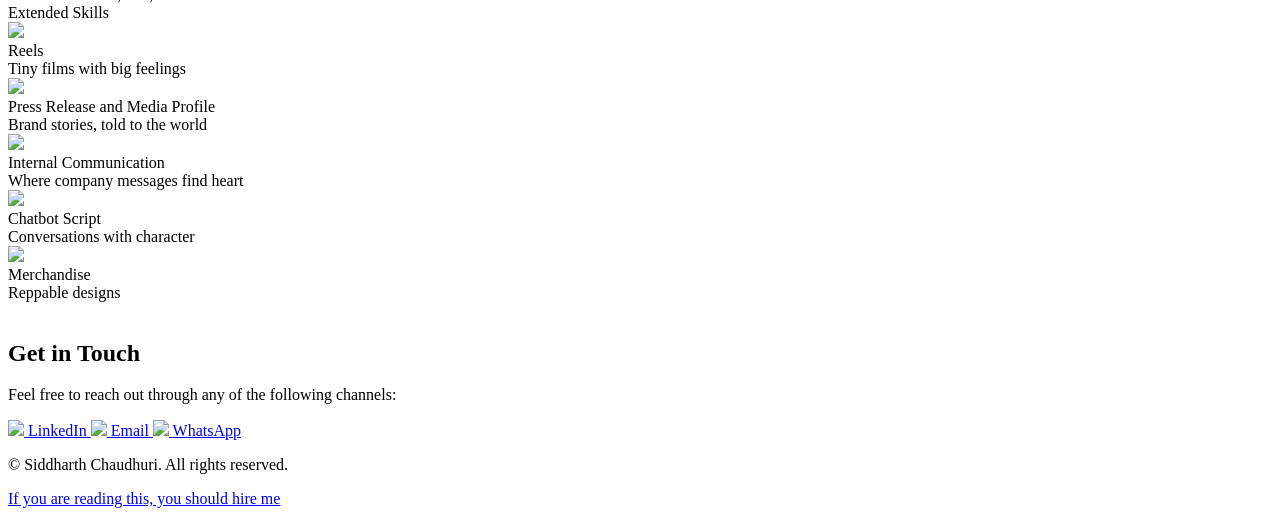
==== commit a0b0292d: "Update index.html" ====
--- a/index.html
+++ b/index.html
@@ -6,18 +6,37 @@
   <meta name="viewport" content="width=device-width, initial-scale=1.0">
 
   <!-- Styles -->
-  <link rel="stylesheet" href="style.css">
+  <link rel="stylesheet" href="styles.css">
 </head>
 
 <body>
 
-  <!-- Sections will load here -->
+  <!-- Sections -->
   <div id="hero"></div>
   <div id="portfolio"></div>
   <div id="contact"></div>
   <div id="footer"></div>
 
-  <!-- Script -->
+  <!-- Load Sections -->
+  <script>
+    fetch("hero.html")
+      .then(res => res.text())
+      .then(data => document.getElementById("hero").innerHTML = data);
+
+    fetch("portfolio.html")
+      .then(res => res.text())
+      .then(data => document.getElementById("portfolio").innerHTML = data);
+
+    fetch("contact.html")
+      .then(res => res.text())
+      .then(data => document.getElementById("contact").innerHTML = data);
+
+    fetch("footer.html")
+      .then(res => res.text())
+      .then(data => document.getElementById("footer").innerHTML = data);
+  </script>
+
+  <!-- Main Script -->
   <script src="script.js"></script>
 
 </body>
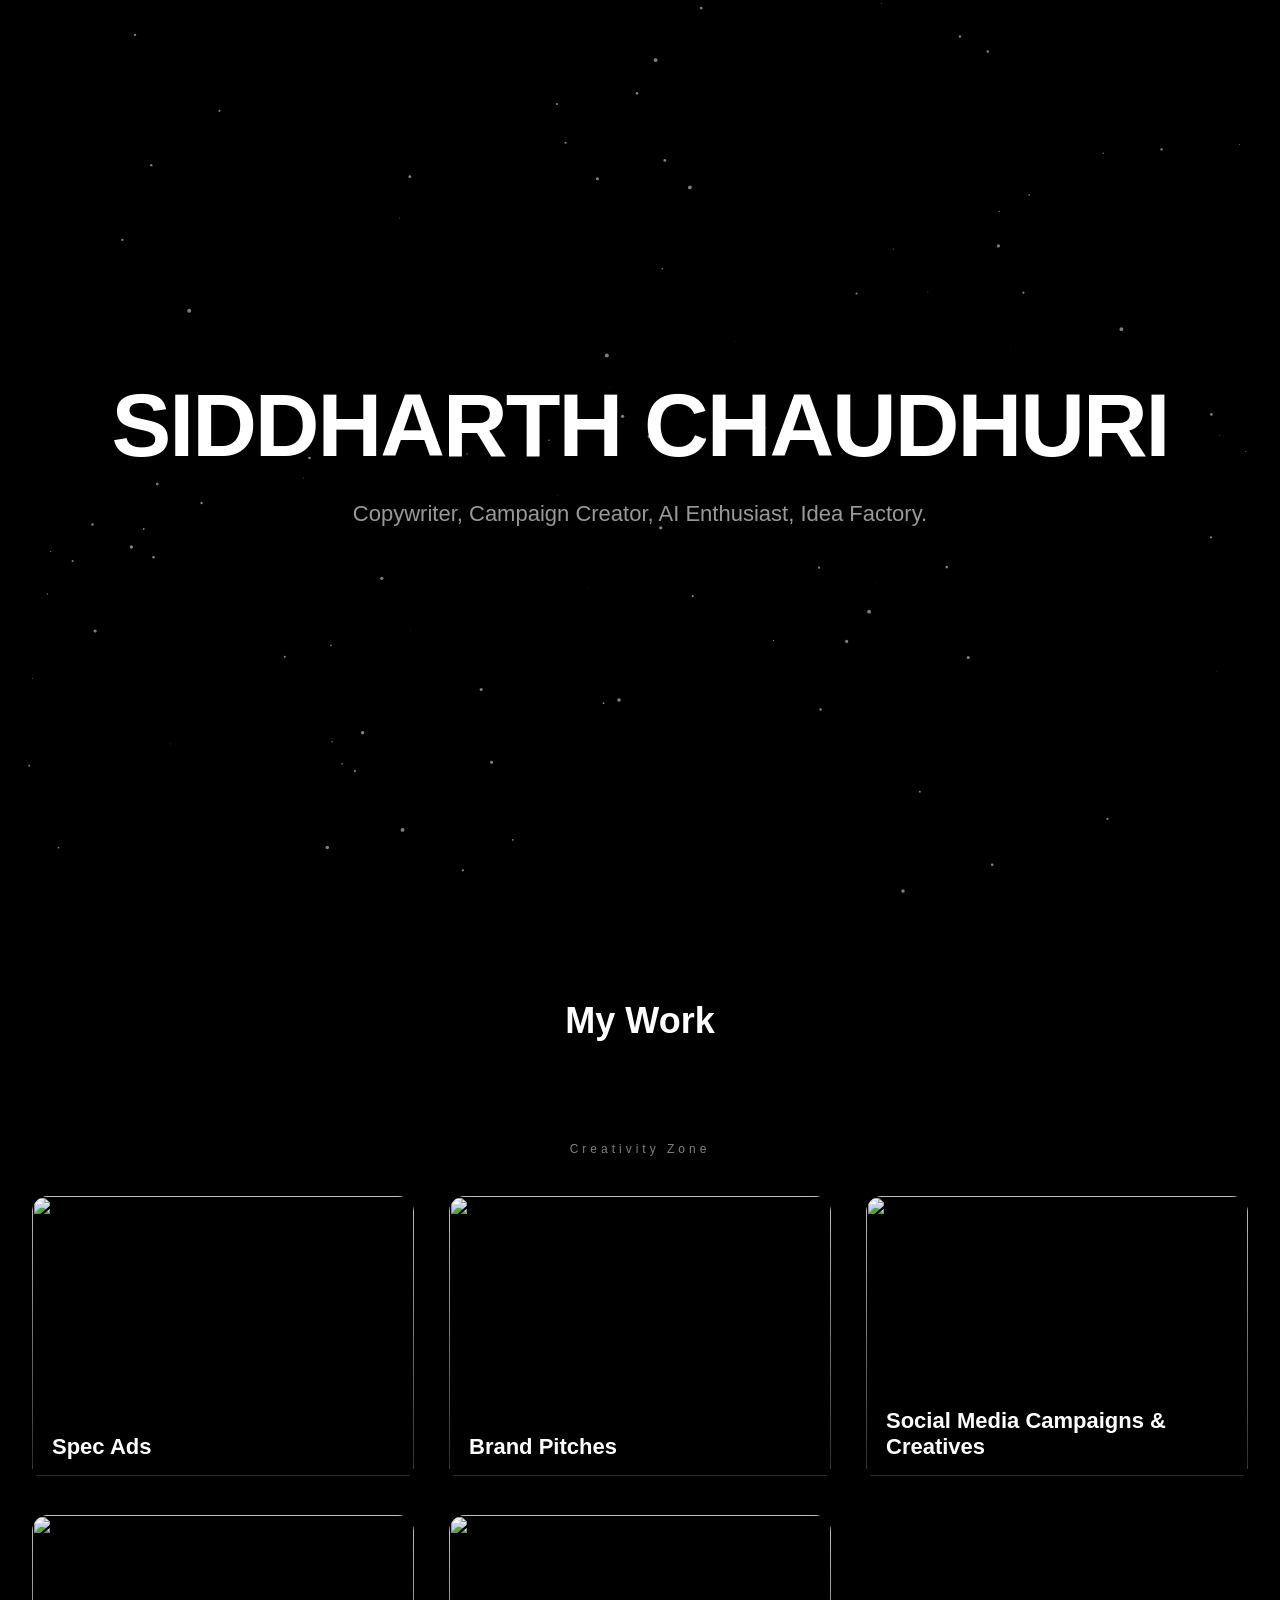
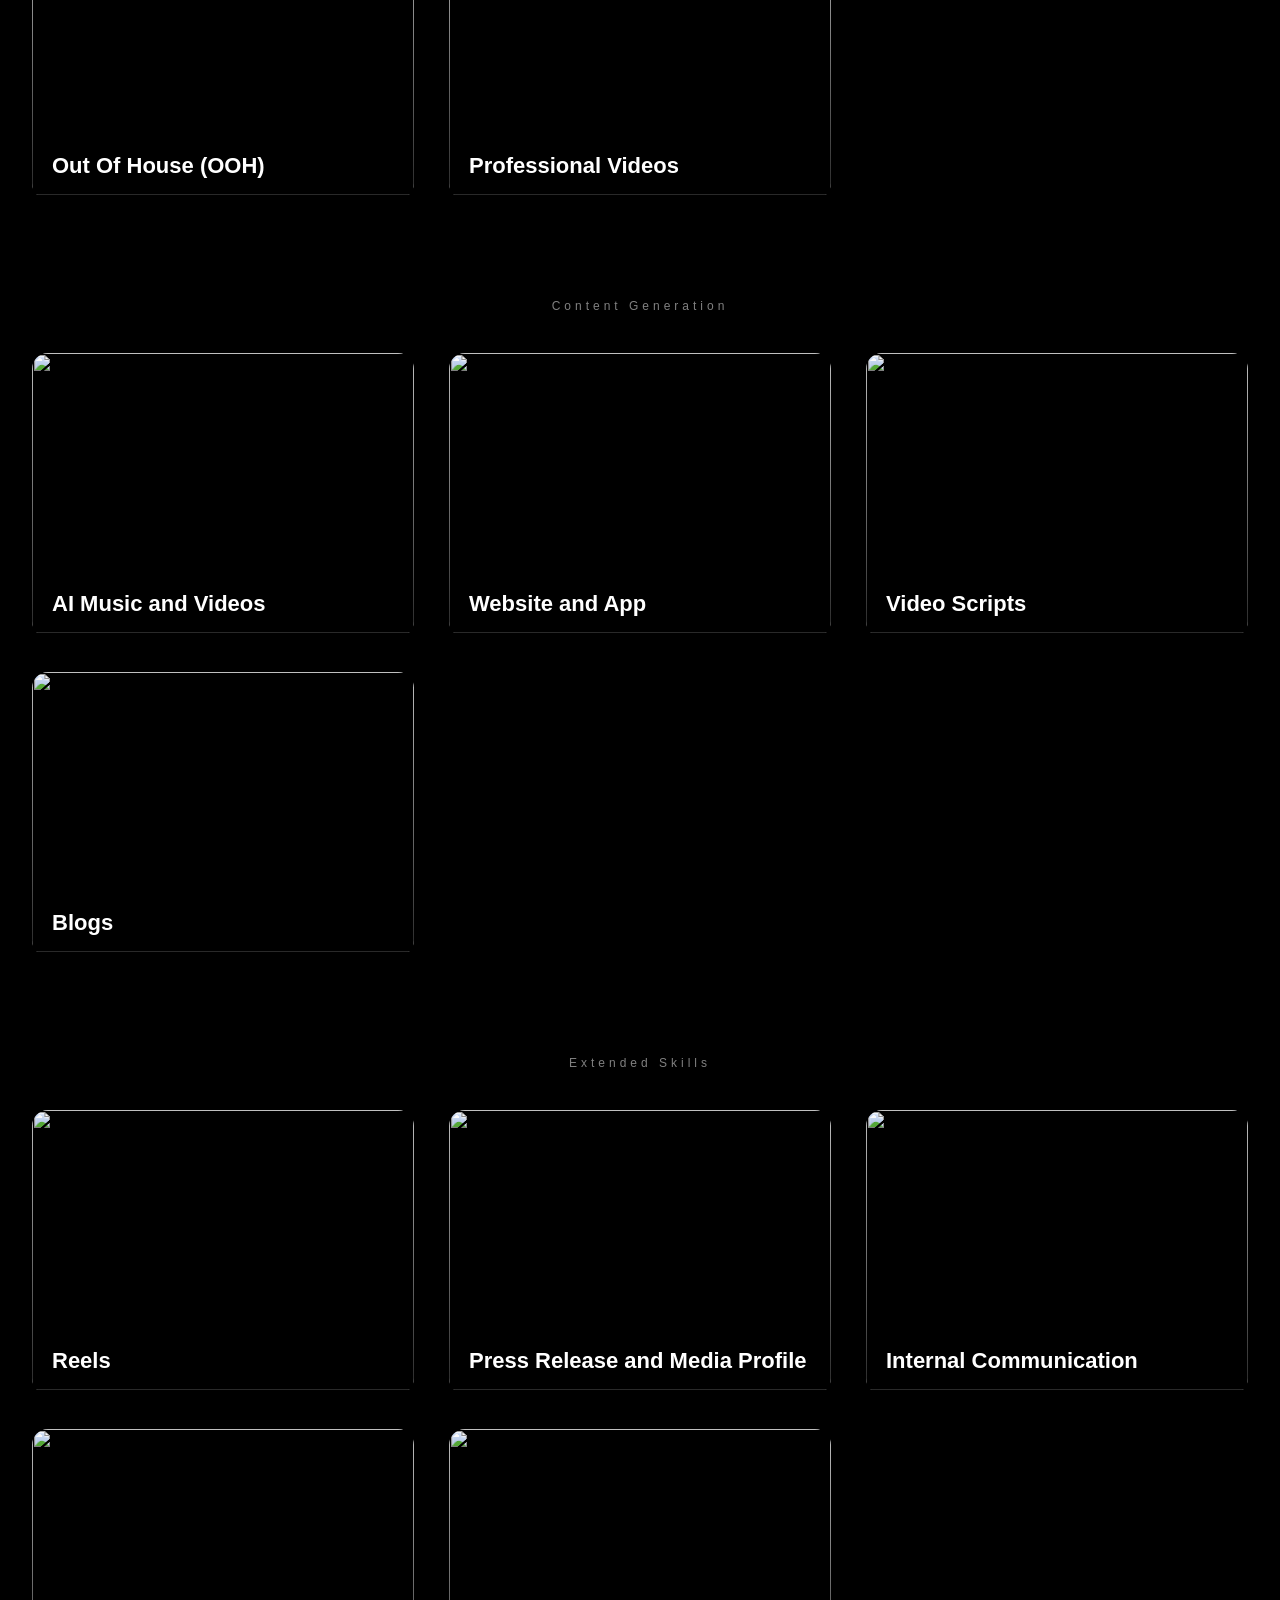
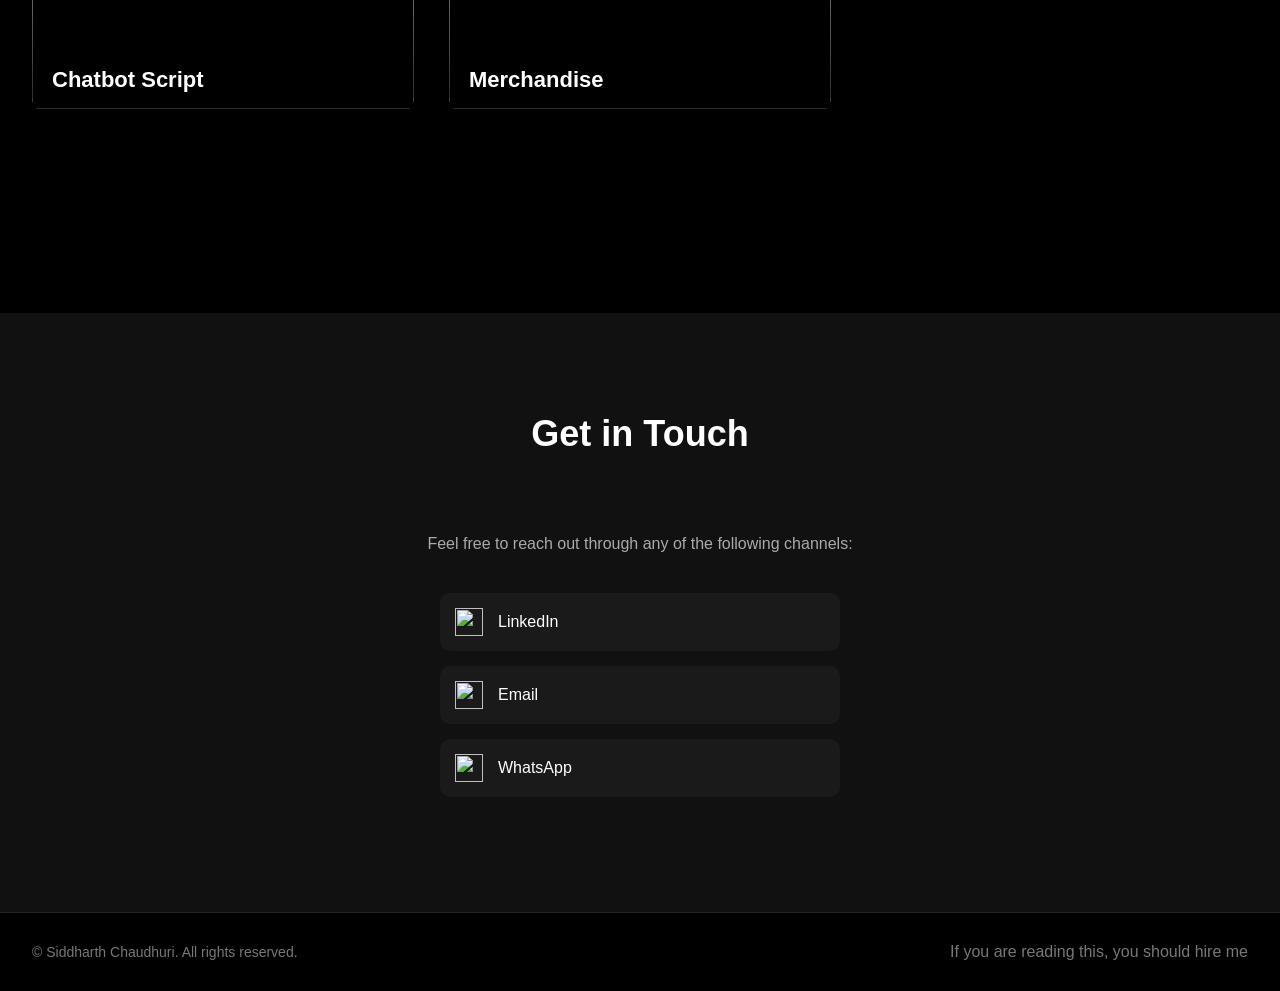
==== commit 95ef95c9: "Update index.html" ====
--- a/index.html
+++ b/index.html
@@ -6,7 +6,7 @@
   <meta name="viewport" content="width=device-width, initial-scale=1.0">
 
   <!-- Styles -->
-  <link rel="stylesheet" href="styles.css">
+  <link rel="stylesheet" href="style.css">
 </head>
 
 <body>
--- a/style.css
+++ b/style.css
@@ -0,0 +1,314 @@
+/* ================= RESET ================= */
+
+* {
+  margin: 0;
+  padding: 0;
+  box-sizing: border-box;
+}
+
+body {
+  background: black;
+  color: white;
+  font-family: Arial, Helvetica, sans-serif;
+}
+
+/* ================= CONTAINER ================= */
+
+.container {
+  width: 95%;
+  max-width: 1400px;
+  margin: auto;
+}
+
+/* ================= HERO ================= */
+
+.hero {
+  position: relative;
+  height: 100vh;
+  overflow: hidden;
+}
+
+#hero-canvas {
+  position: absolute;
+  width: 100%;
+  height: 100%;
+}
+
+.hero-content {
+  position: relative;
+  z-index: 2;
+  height: 100%;
+  display: flex;
+  flex-direction: column;
+  justify-content: center;
+  align-items: center;
+
+  opacity: 0;
+  transform: translateY(30px);
+  transition: all 1s ease;
+}
+
+.hero-content.visible {
+  opacity: 1;
+  transform: translateY(0);
+}
+
+/* ✅ FIXED HERO TEXT SIZE */
+
+.hero h1 {
+  font-size: clamp(48px, 7vw, 100px);
+  font-weight: 800;
+  letter-spacing: -2px;
+  text-align: center;
+}
+
+.hero p {
+  margin-top: 24px;
+  color: rgba(255,255,255,0.6);
+  font-size: clamp(16px, 2vw, 22px);
+  text-align: center;
+  max-width: 800px;
+}
+
+/* ================= PORTFOLIO ================= */
+
+.portfolio {
+  padding: 100px 0;
+}
+
+.section-title {
+  text-align: center;
+  font-size: 36px;
+  margin-bottom: 80px;
+}
+
+/* ================= SECTION SPACING ================= */
+
+.group {
+  margin: 100px 0;
+}
+
+.group-label {
+  text-align: center;
+  font-size: 12px;
+  letter-spacing: 4px;
+  color: rgba(255,255,255,0.5);
+  margin-bottom: 40px;
+}
+
+/* ================= GRID (3 PER ROW) ================= */
+
+.grid {
+  display: grid;
+  grid-template-columns: repeat(3, 1fr);
+  gap: 35px;
+}
+
+/* ================= CARD ================= */
+
+.card {
+  position: relative;
+  border-radius: 16px;
+  overflow: hidden;
+  cursor: pointer;
+}
+
+.card img {
+  width: 100%;
+  height: 280px;
+  object-fit: cover;
+  transition: transform 0.5s ease;
+}
+
+.card:hover img {
+  transform: scale(1.08);
+}
+
+/* overlay */
+.card-overlay {
+  position: absolute;
+  inset: 0;
+  background: linear-gradient(to top, rgba(0,0,0,0.8), transparent);
+}
+
+/* hover dark */
+.card-hover {
+  position: absolute;
+  inset: 0;
+  background: rgba(0,0,0,0);
+  transition: 0.4s;
+}
+
+.card:hover .card-hover {
+  background: rgba(0,0,0,0.5);
+}
+
+/* title */
+.card-title {
+  position: absolute;
+  bottom: 20px;
+  left: 20px;
+  font-weight: bold;
+  font-size: 22px;
+}
+
+/* description */
+.card-description {
+  position: absolute;
+  inset: 0;
+  display: flex;
+  align-items: center;
+  justify-content: center;
+  text-align: center;
+  padding: 20px;
+  opacity: 0;
+  transition: 0.4s;
+  font-size: 16px;
+}
+
+.card:hover .card-description {
+  opacity: 1;
+}
+
+/* ================= MODAL ================= */
+
+.modal {
+  position: fixed;
+  inset: 0;
+  background: rgba(0,0,0,0.85);
+  display: none;
+  justify-content: center;
+  align-items: center;
+  z-index: 1000;
+}
+
+.modal-content {
+  background: rgba(20,20,20,0.95);
+  backdrop-filter: blur(20px);
+  width: 90%;
+  max-width: 650px;
+  border-radius: 16px;
+  overflow: hidden;
+  border: 1px solid rgba(255,255,255,0.1);
+}
+
+.modal-header {
+  display: flex;
+  gap: 15px;
+  padding: 20px;
+}
+
+.modal-header img {
+  width: 140px;
+  height: 90px;
+  object-fit: cover;
+  border-radius: 10px;
+}
+
+.modal-body {
+  padding: 20px;
+  max-height: 60vh;
+  overflow-y: auto;
+}
+
+/* modal links */
+.modal-body a {
+  display: flex;
+  justify-content: space-between;
+  padding: 14px;
+  margin-bottom: 10px;
+  background: rgba(255,255,255,0.05);
+  border-radius: 10px;
+  text-decoration: none;
+  color: white;
+  transition: 0.3s;
+}
+
+.modal-body a:hover {
+  background: rgba(255,255,255,0.1);
+}
+
+/* ================= RESPONSIVE ================= */
+
+@media (max-width: 1024px) {
+  .grid {
+    grid-template-columns: repeat(2, 1fr);
+  }
+}
+
+@media (max-width: 600px) {
+  .grid {
+    grid-template-columns: 1fr;
+  }
+
+  .hero h1 {
+    font-size: 36px;
+  }
+}
+/* ================= CONTACT ================= */
+
+.contact {
+  padding: 100px 0;
+  background: #111;
+  text-align: center;
+}
+
+.contact-subtext {
+  color: #aaa;
+  margin-bottom: 40px;
+}
+
+.contact-list {
+  max-width: 400px;
+  margin: auto;
+}
+
+.contact-item {
+  display: flex;
+  align-items: center;
+  gap: 15px;
+  background: #1a1a1a;
+  padding: 15px;
+  border-radius: 10px;
+  margin-bottom: 15px;
+  text-decoration: none;
+  color: white;
+  transition: 0.3s;
+}
+
+.contact-item:hover {
+  background: #2a2a2a;
+}
+
+.contact-item img {
+  width: 28px;
+  height: 28px;
+}
+
+/* ================= FOOTER ================= */
+
+.footer {
+  border-top: 1px solid #222;
+  padding: 30px 0;
+  background: black;
+}
+
+.footer .container {
+  display: flex;
+  justify-content: space-between;
+  align-items: center;
+}
+
+.footer-text {
+  color: #777;
+  font-size: 14px;
+}
+
+.footer-link a {
+  color: #777;
+  text-decoration: none;
+}
+
+.footer-link a:hover {
+  color: white;
+}
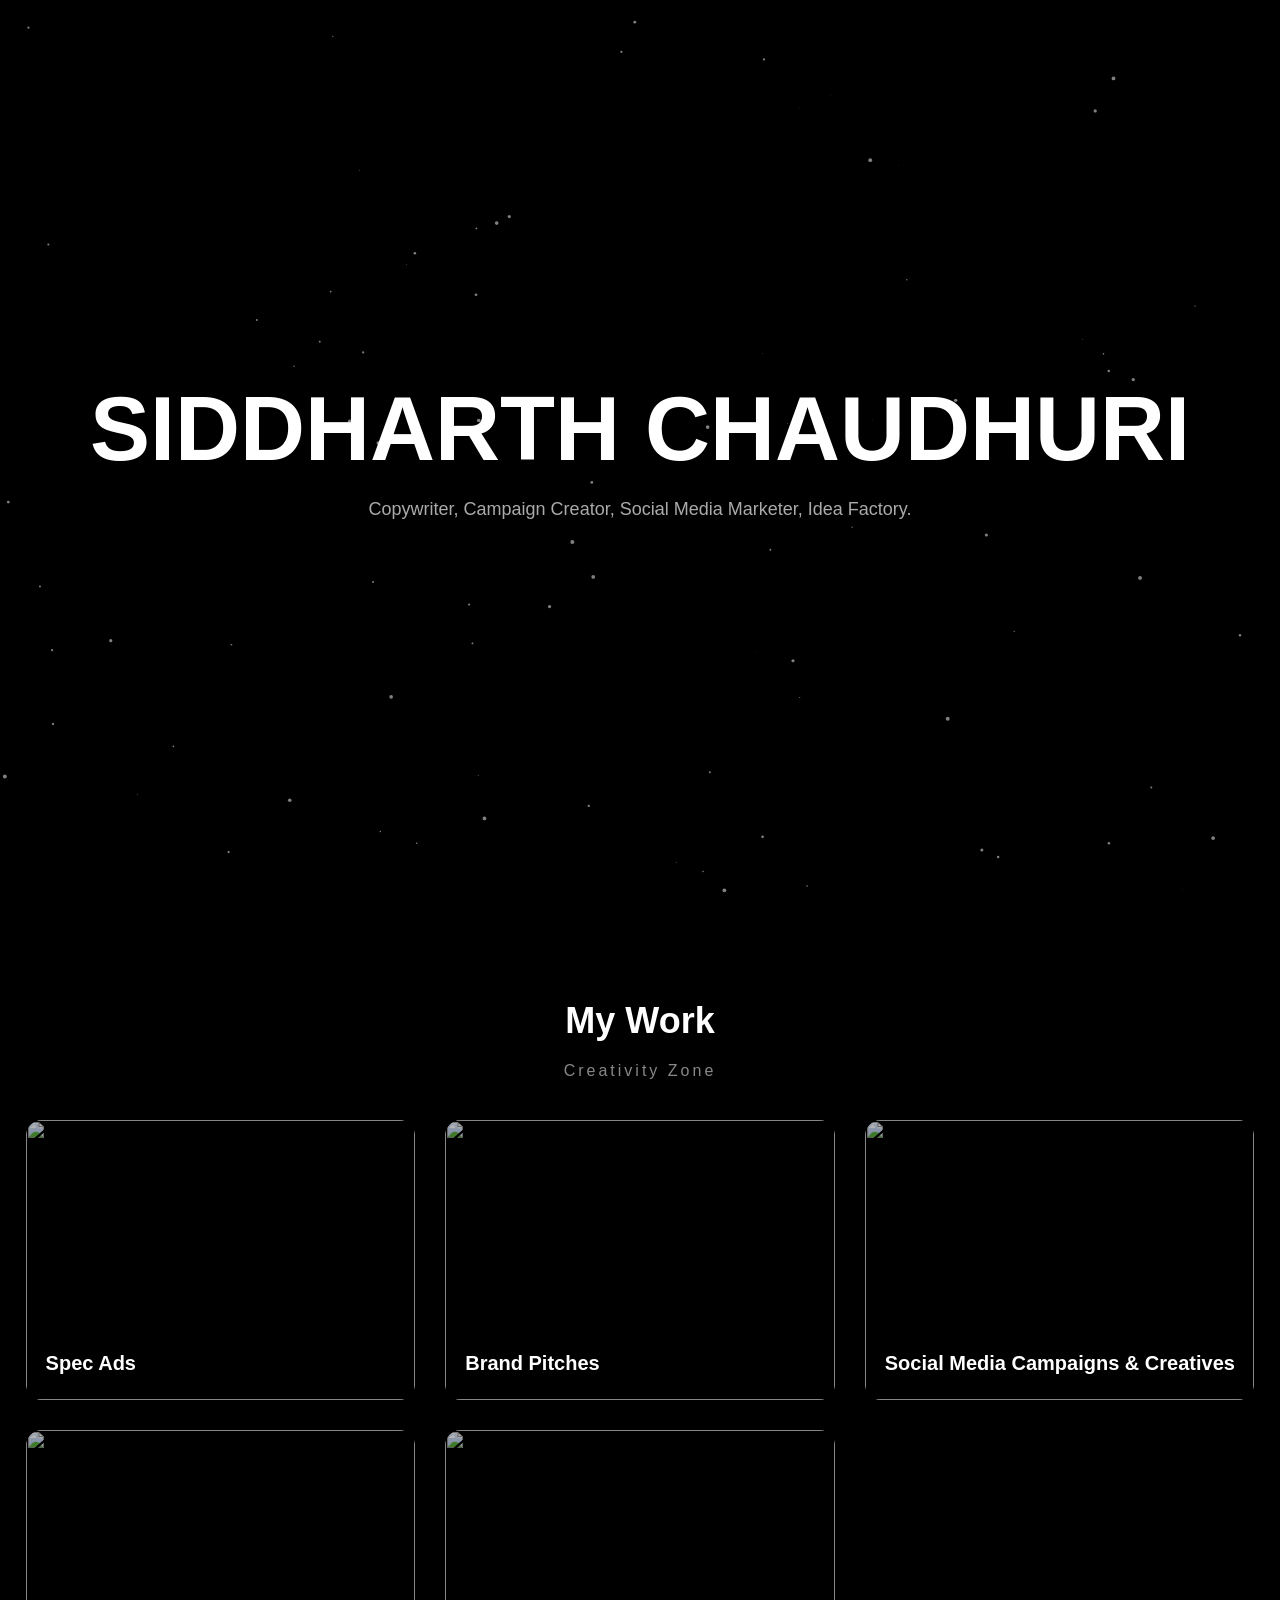
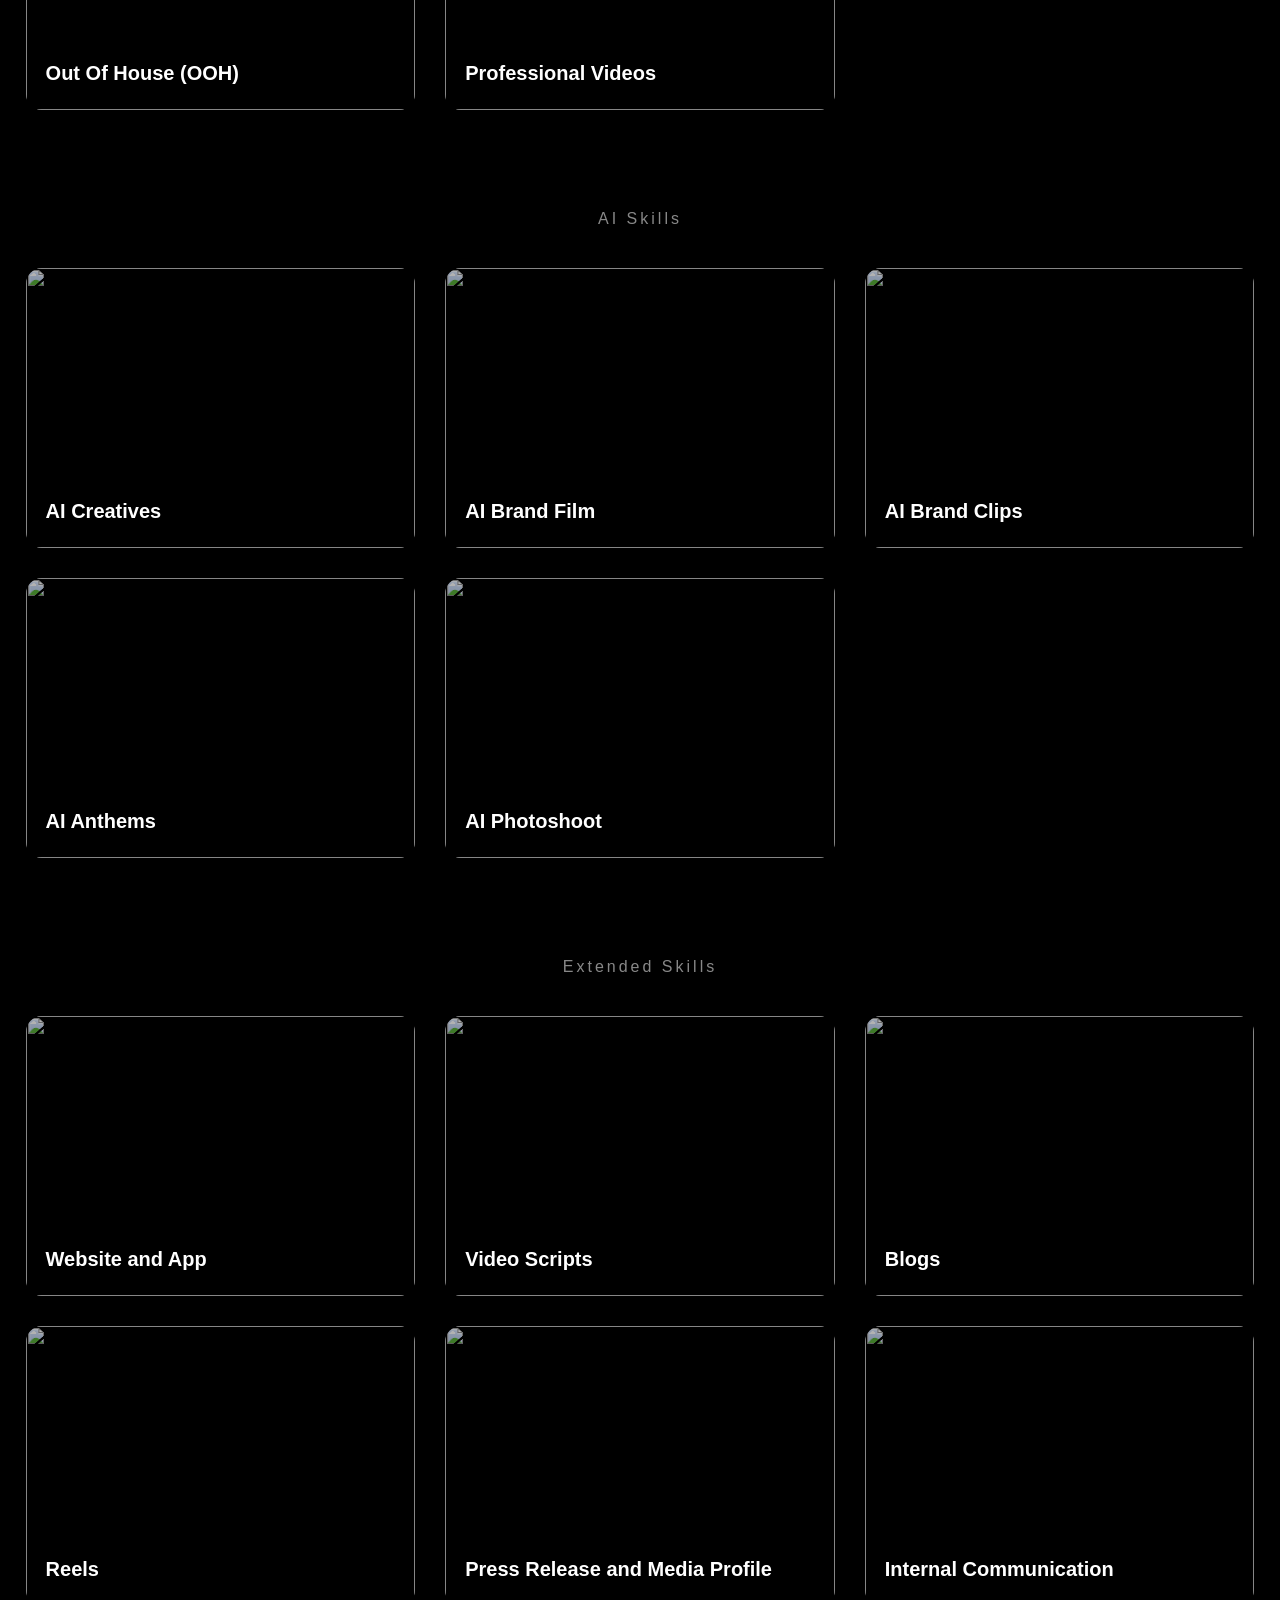
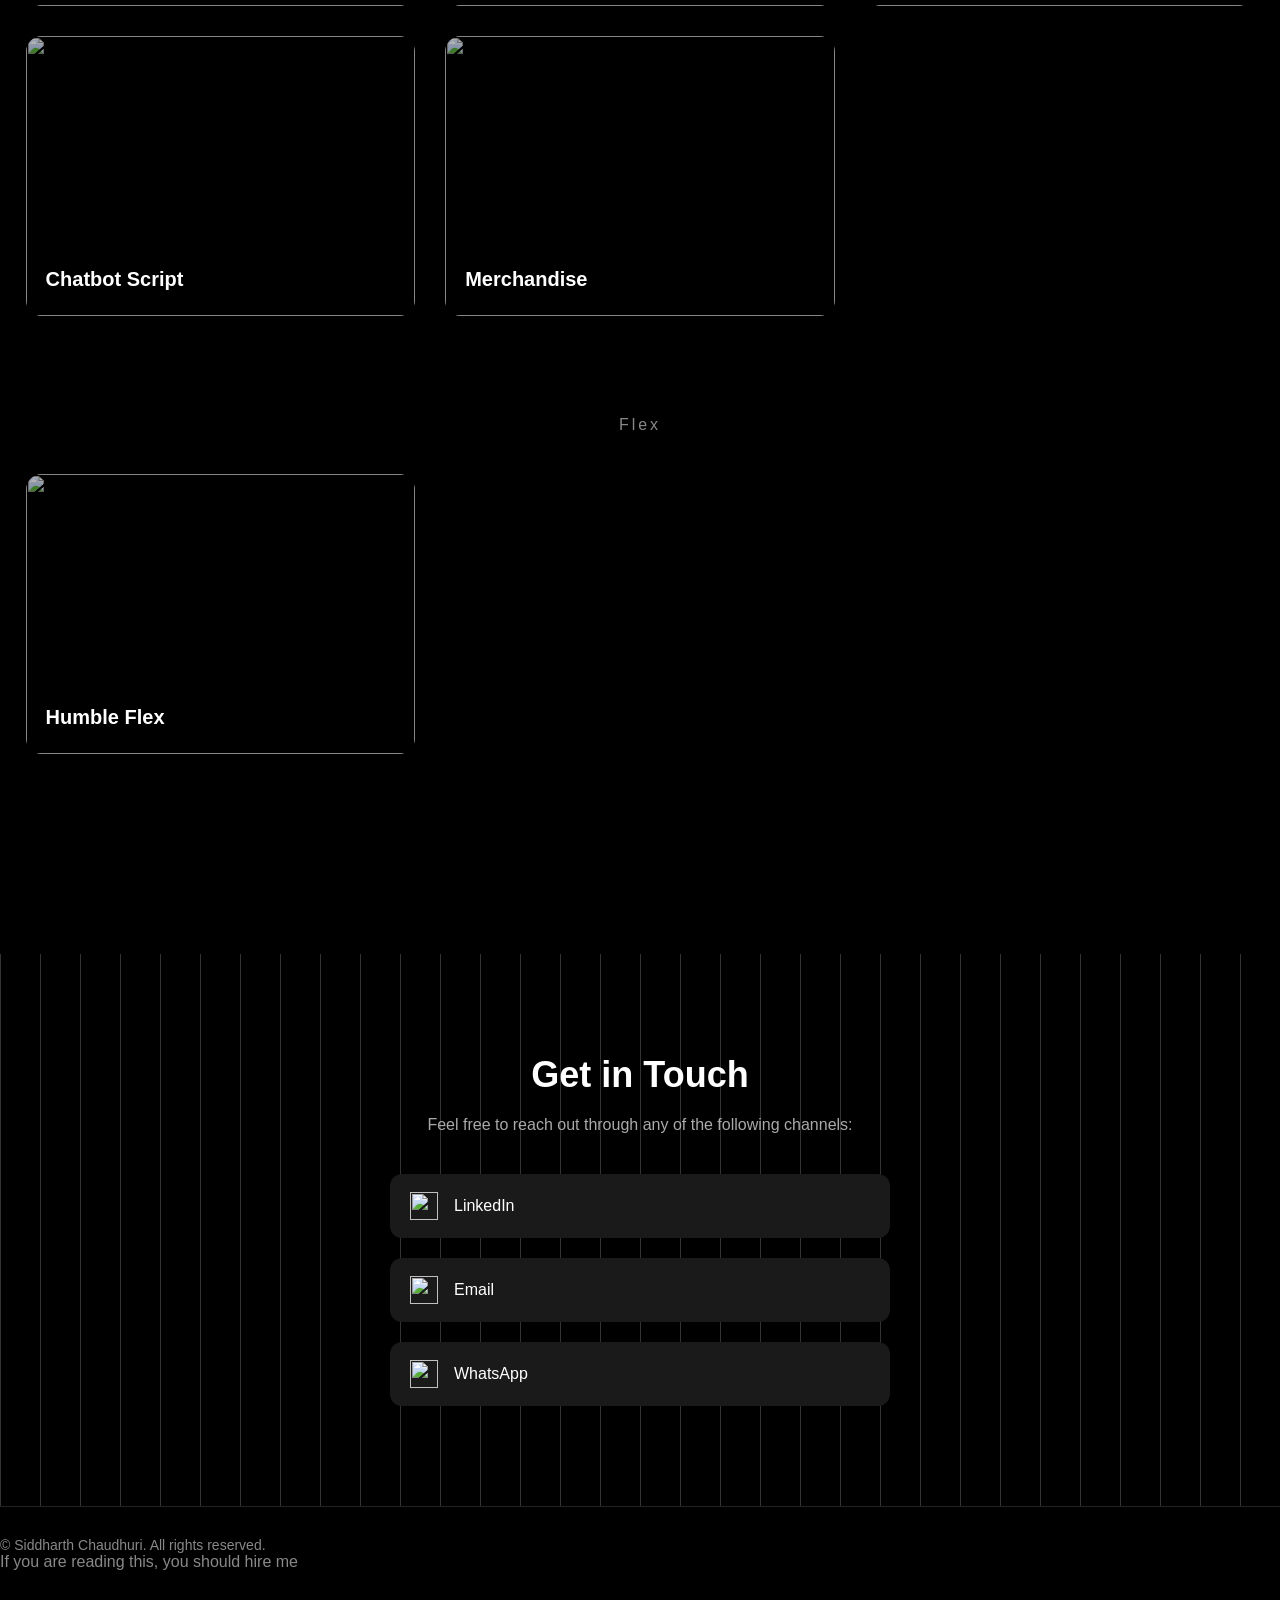
==== commit d07b0a45: "Update index.html" ====
--- a/index.html
+++ b/index.html
@@ -1,6 +1,7 @@
 <!DOCTYPE html>
 <html lang="en">
 <head>
+  <link href="https://fonts.googleapis.com/css2?family=Inter:wght@300;400;600&display=swap" rel="stylesheet">
   <meta charset="UTF-8">
   <title>Siddharth Chaudhuri</title>
   <meta name="viewport" content="width=device-width, initial-scale=1.0">
--- a/style.css
+++ b/style.css
@@ -1,21 +1,19 @@
-/* ================= RESET ================= */
-
+/* RESET */
 * {
   margin: 0;
   padding: 0;
   box-sizing: border-box;
+  font-family: Arial, sans-serif;
 }
 
 body {
   background: black;
   color: white;
-  font-family: Arial, Helvetica, sans-serif;
-}
-
-/* ================= CONTAINER ================= */
-
+}
+
+/* CONTAINER */
 .container {
-  width: 95%;
+  width: 96%;
   max-width: 1400px;
   margin: auto;
 }
@@ -23,91 +21,78 @@
 /* ================= HERO ================= */
 
 .hero {
-  position: relative;
   height: 100vh;
+  position: relative;
   overflow: hidden;
 }
 
-#hero-canvas {
-  position: absolute;
-  width: 100%;
-  height: 100%;
-}
-
+/* PARTICLES CANVAS */
+#particles {
+  position: absolute;
+  inset: 0;
+  z-index: 0;
+}
+
+/* HERO CONTENT */
 .hero-content {
   position: relative;
   z-index: 2;
   height: 100%;
   display: flex;
   flex-direction: column;
+  align-items: center;
   justify-content: center;
-  align-items: center;
-
-  opacity: 0;
-  transform: translateY(30px);
-  transition: all 1s ease;
-}
-
-.hero-content.visible {
-  opacity: 1;
-  transform: translateY(0);
-}
-
-/* ✅ FIXED HERO TEXT SIZE */
-
-.hero h1 {
-  font-size: clamp(48px, 7vw, 100px);
+  text-align: center;
+}
+
+.hero-content h1 {
+  font-size: 90px;
   font-weight: 800;
-  letter-spacing: -2px;
-  text-align: center;
-}
-
-.hero p {
-  margin-top: 24px;
-  color: rgba(255,255,255,0.6);
-  font-size: clamp(16px, 2vw, 22px);
-  text-align: center;
-  max-width: 800px;
-}
-
-/* ================= PORTFOLIO ================= */
-
-.portfolio {
-  padding: 100px 0;
-}
+  line-height: 1.1;
+}
+
+.hero-content p {
+  margin-top: 20px;
+  font-size: 18px;
+  color: #aaa;
+}
+
+/* ================= SECTION TITLE ================= */
 
 .section-title {
   text-align: center;
   font-size: 36px;
-  margin-bottom: 80px;
-}
-
-/* ================= SECTION SPACING ================= */
-
-.group {
-  margin: 100px 0;
+  margin-bottom: 20px;
 }
 
 .group-label {
   text-align: center;
-  font-size: 12px;
-  letter-spacing: 4px;
-  color: rgba(255,255,255,0.5);
+  letter-spacing: 3px;
+  color: #888;
   margin-bottom: 40px;
 }
 
-/* ================= GRID (3 PER ROW) ================= */
-
+/* ================= PORTFOLIO ================= */
+
+.portfolio {
+  padding: 100px 0;
+}
+
+.group {
+  margin-bottom: 100px;
+}
+
+/* GRID */
 .grid {
   display: grid;
   grid-template-columns: repeat(3, 1fr);
-  gap: 35px;
-}
-
-/* ================= CARD ================= */
-
+  gap: 30px;
+}
+
+/* CARD */
 .card {
   position: relative;
+  height: 280px;
   border-radius: 16px;
   overflow: hidden;
   cursor: pointer;
@@ -115,162 +100,147 @@
 
 .card img {
   width: 100%;
-  height: 280px;
+  height: 100%;
   object-fit: cover;
-  transition: transform 0.5s ease;
-}
-
-.card:hover img {
-  transform: scale(1.08);
-}
-
-/* overlay */
+}
+
+/* BASE OVERLAY */
 .card-overlay {
   position: absolute;
   inset: 0;
-  background: linear-gradient(to top, rgba(0,0,0,0.8), transparent);
-}
-
-/* hover dark */
+  background: rgba(0,0,0,0.3);
+}
+
+/* HOVER DARK */
 .card-hover {
   position: absolute;
   inset: 0;
-  background: rgba(0,0,0,0);
-  transition: 0.4s;
-}
-
+  background: rgba(0,0,0,0.7);
+  opacity: 0;
+  transition: 0.3s;
+}
+
+/* SHOW ON HOVER */
 .card:hover .card-hover {
-  background: rgba(0,0,0,0.5);
-}
-
-/* title */
+  opacity: 1;
+}
+
+/* TITLE */
 .card-title {
   position: absolute;
-  bottom: 20px;
+  bottom: 25px;
   left: 20px;
+  font-size: 20px;
   font-weight: bold;
-  font-size: 22px;
-}
-
-/* description */
+  z-index: 2;
+}
+
+/* DESCRIPTION HIDDEN BY DEFAULT */
 .card-description {
   position: absolute;
-  inset: 0;
-  display: flex;
-  align-items: center;
-  justify-content: center;
-  text-align: center;
-  padding: 20px;
+  bottom: 10px;
+  left: 20px;
+  font-size: 14px;
+  color: #ccc;
   opacity: 0;
-  transition: 0.4s;
-  font-size: 16px;
-}
-
+  transform: translateY(10px);
+  transition: 0.3s;
+  z-index: 2;
+}
+
+/* SHOW DESCRIPTION ON HOVER */
 .card:hover .card-description {
   opacity: 1;
+  transform: translateY(0);
 }
 
 /* ================= MODAL ================= */
 
 .modal {
+  display: none;
   position: fixed;
   inset: 0;
-  background: rgba(0,0,0,0.85);
-  display: none;
+  background: rgba(0,0,0,0.8);
   justify-content: center;
   align-items: center;
-  z-index: 1000;
+  z-index: 999;
 }
 
 .modal-content {
-  background: rgba(20,20,20,0.95);
-  backdrop-filter: blur(20px);
-  width: 90%;
-  max-width: 650px;
-  border-radius: 16px;
+  background: #111;
+  width: 600px;
+  max-height: 80vh;
+  overflow-y: auto;
+  border-radius: 12px;
+  padding: 20px;
+}
+
+.modal-header {
+  display: flex;
+  gap: 20px;
+  margin-bottom: 20px;
+}
+
+.modal-header img {
+  width: 120px;
+  border-radius: 10px;
+}
+
+.modal-body a {
+  display: block;
+  margin-bottom: 10px;
+  color: white;
+  text-decoration: none;
+}
+
+.modal-body a:hover {
+  text-decoration: underline;
+}
+
+/* ================= CONTACT ================= */
+
+.contact {
+  position: relative;
   overflow: hidden;
-  border: 1px solid rgba(255,255,255,0.1);
-}
-
-.modal-header {
-  display: flex;
-  gap: 15px;
-  padding: 20px;
-}
-
-.modal-header img {
-  width: 140px;
-  height: 90px;
-  object-fit: cover;
-  border-radius: 10px;
-}
-
-.modal-body {
-  padding: 20px;
-  max-height: 60vh;
-  overflow-y: auto;
-}
-
-/* modal links */
-.modal-body a {
-  display: flex;
-  justify-content: space-between;
-  padding: 14px;
-  margin-bottom: 10px;
-  background: rgba(255,255,255,0.05);
-  border-radius: 10px;
-  text-decoration: none;
-  color: white;
-  transition: 0.3s;
-}
-
-.modal-body a:hover {
-  background: rgba(255,255,255,0.1);
-}
-
-/* ================= RESPONSIVE ================= */
-
-@media (max-width: 1024px) {
-  .grid {
-    grid-template-columns: repeat(2, 1fr);
-  }
-}
-
-@media (max-width: 600px) {
-  .grid {
-    grid-template-columns: 1fr;
-  }
-
-  .hero h1 {
-    font-size: 36px;
-  }
-}
-/* ================= CONTACT ================= */
-
-.contact {
   padding: 100px 0;
-  background: #111;
+}
+
+/* GRID BACKGROUND */
+.contact-bg {
+  position: absolute;
+  inset: 0;
+  z-index: 0;
+  opacity: 0.2;
+  background-image: linear-gradient(to right, white 1px, transparent 1px);
+  background-size: 40px 100%;
+}
+
+.contact .container {
+  position: relative;
+  z-index: 2;
+}
+
+.contact-subtext {
   text-align: center;
-}
-
-.contact-subtext {
   color: #aaa;
-  margin-bottom: 40px;
+  margin-top: 10px;
 }
 
 .contact-list {
-  max-width: 400px;
-  margin: auto;
+  max-width: 500px;
+  margin: 40px auto 0;
+  display: flex;
+  flex-direction: column;
+  gap: 20px;
 }
 
 .contact-item {
   display: flex;
   align-items: center;
-  gap: 15px;
+  gap: 16px;
   background: #1a1a1a;
-  padding: 15px;
-  border-radius: 10px;
-  margin-bottom: 15px;
+  padding: 18px 20px;
+  border-radius: 12px;
   text-decoration: none;
   color: white;
   transition: 0.3s;
@@ -287,28 +257,49 @@
 
 /* ================= FOOTER ================= */
 
-.footer {
+footer {
   border-top: 1px solid #222;
   padding: 30px 0;
-  background: black;
-}
-
-.footer .container {
+}
+
+footer .container {
   display: flex;
   justify-content: space-between;
   align-items: center;
 }
 
-.footer-text {
-  color: #777;
+footer p {
+  color: #888;
   font-size: 14px;
 }
 
-.footer-link a {
-  color: #777;
+footer a {
+  color: #888;
   text-decoration: none;
 }
 
-.footer-link a:hover {
-  color: white;
-}
+footer a:hover {
+  color: white;
+}
+.modal-body a.modal-link {
+  display: flex;
+  justify-content: space-between;
+  align-items: center;
+  padding: 16px 20px;
+  margin-bottom: 12px;
+  border-radius: 12px;
+  background: rgba(255,255,255,0.03);
+  border: 1px solid rgba(255,255,255,0.08);
+  text-decoration: none;
+  color: white;
+  transition: 0.25s;
+}
+
+.modal-body a.modal-link:hover {
+  background: rgba(255,255,255,0.06);
+  transform: translateY(-2px);
+}
+
+.modal-body .arrow {
+  opacity: 0.6;
+}
